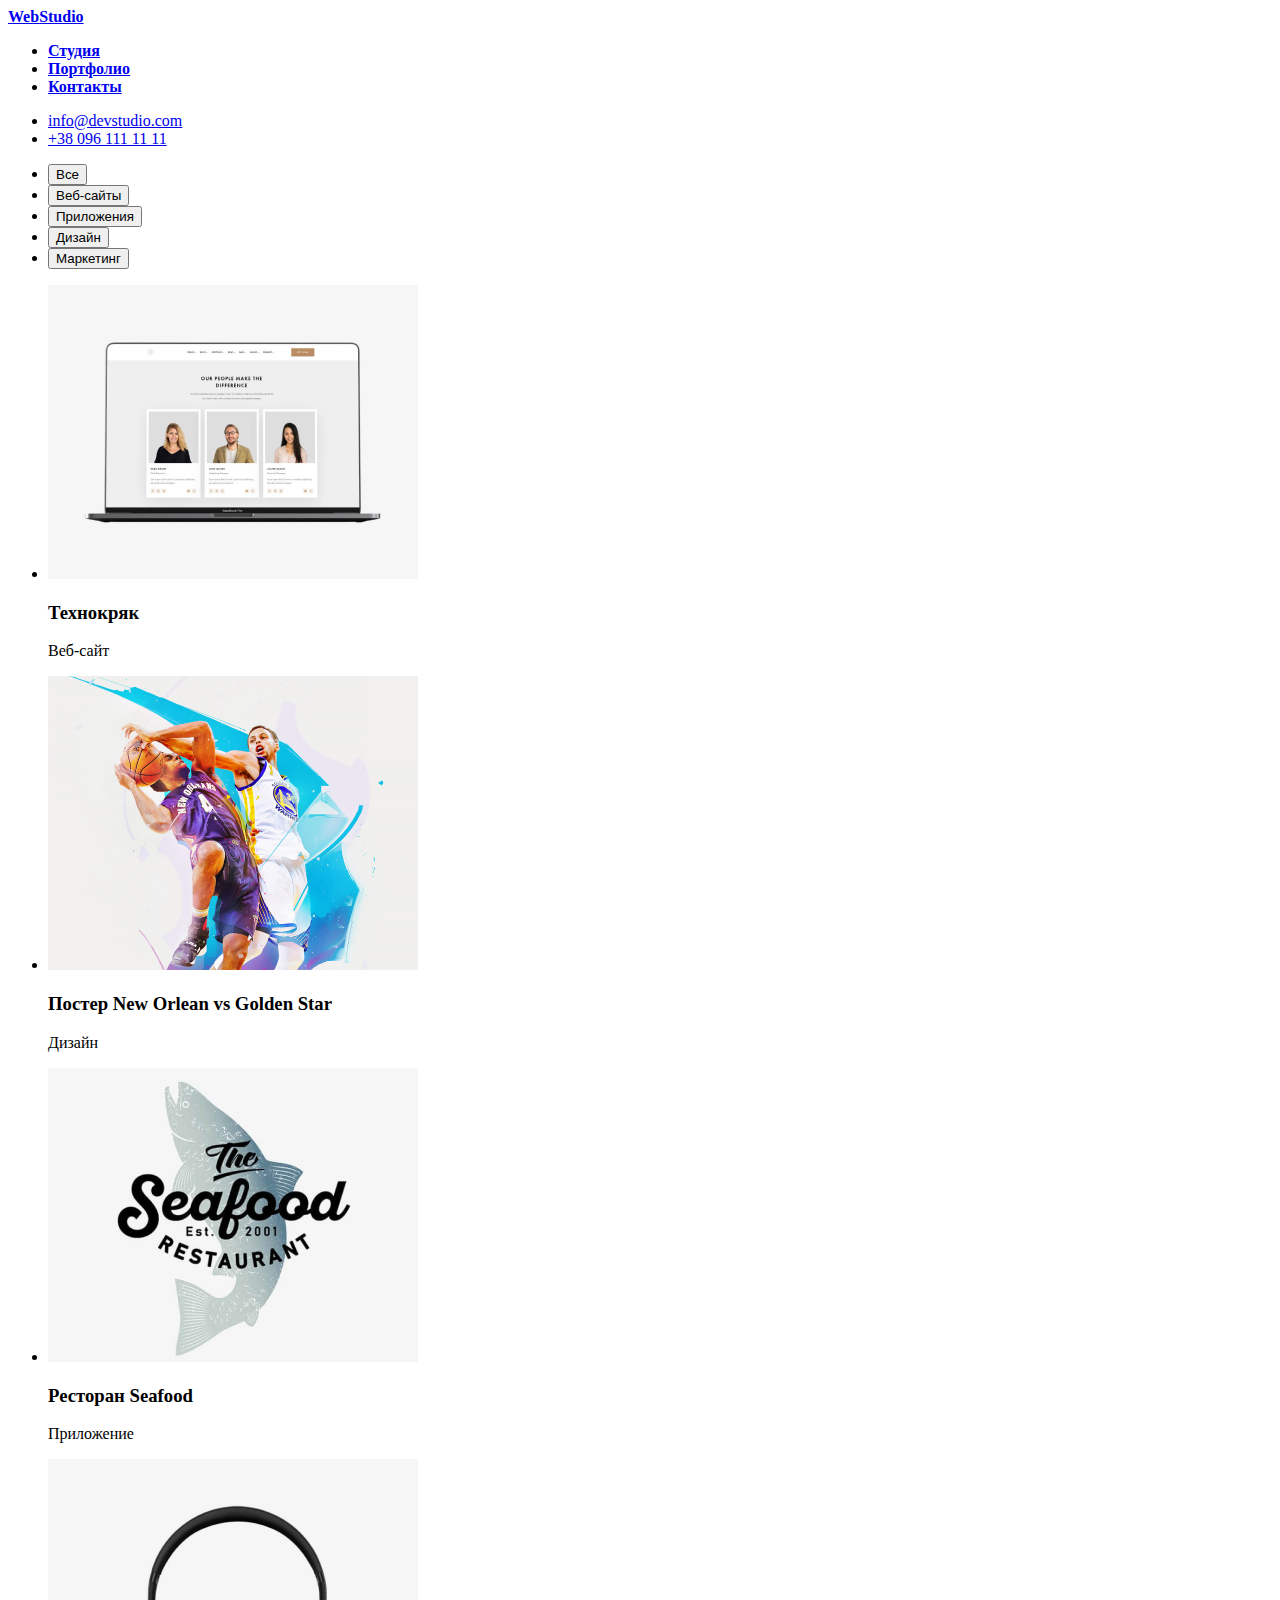
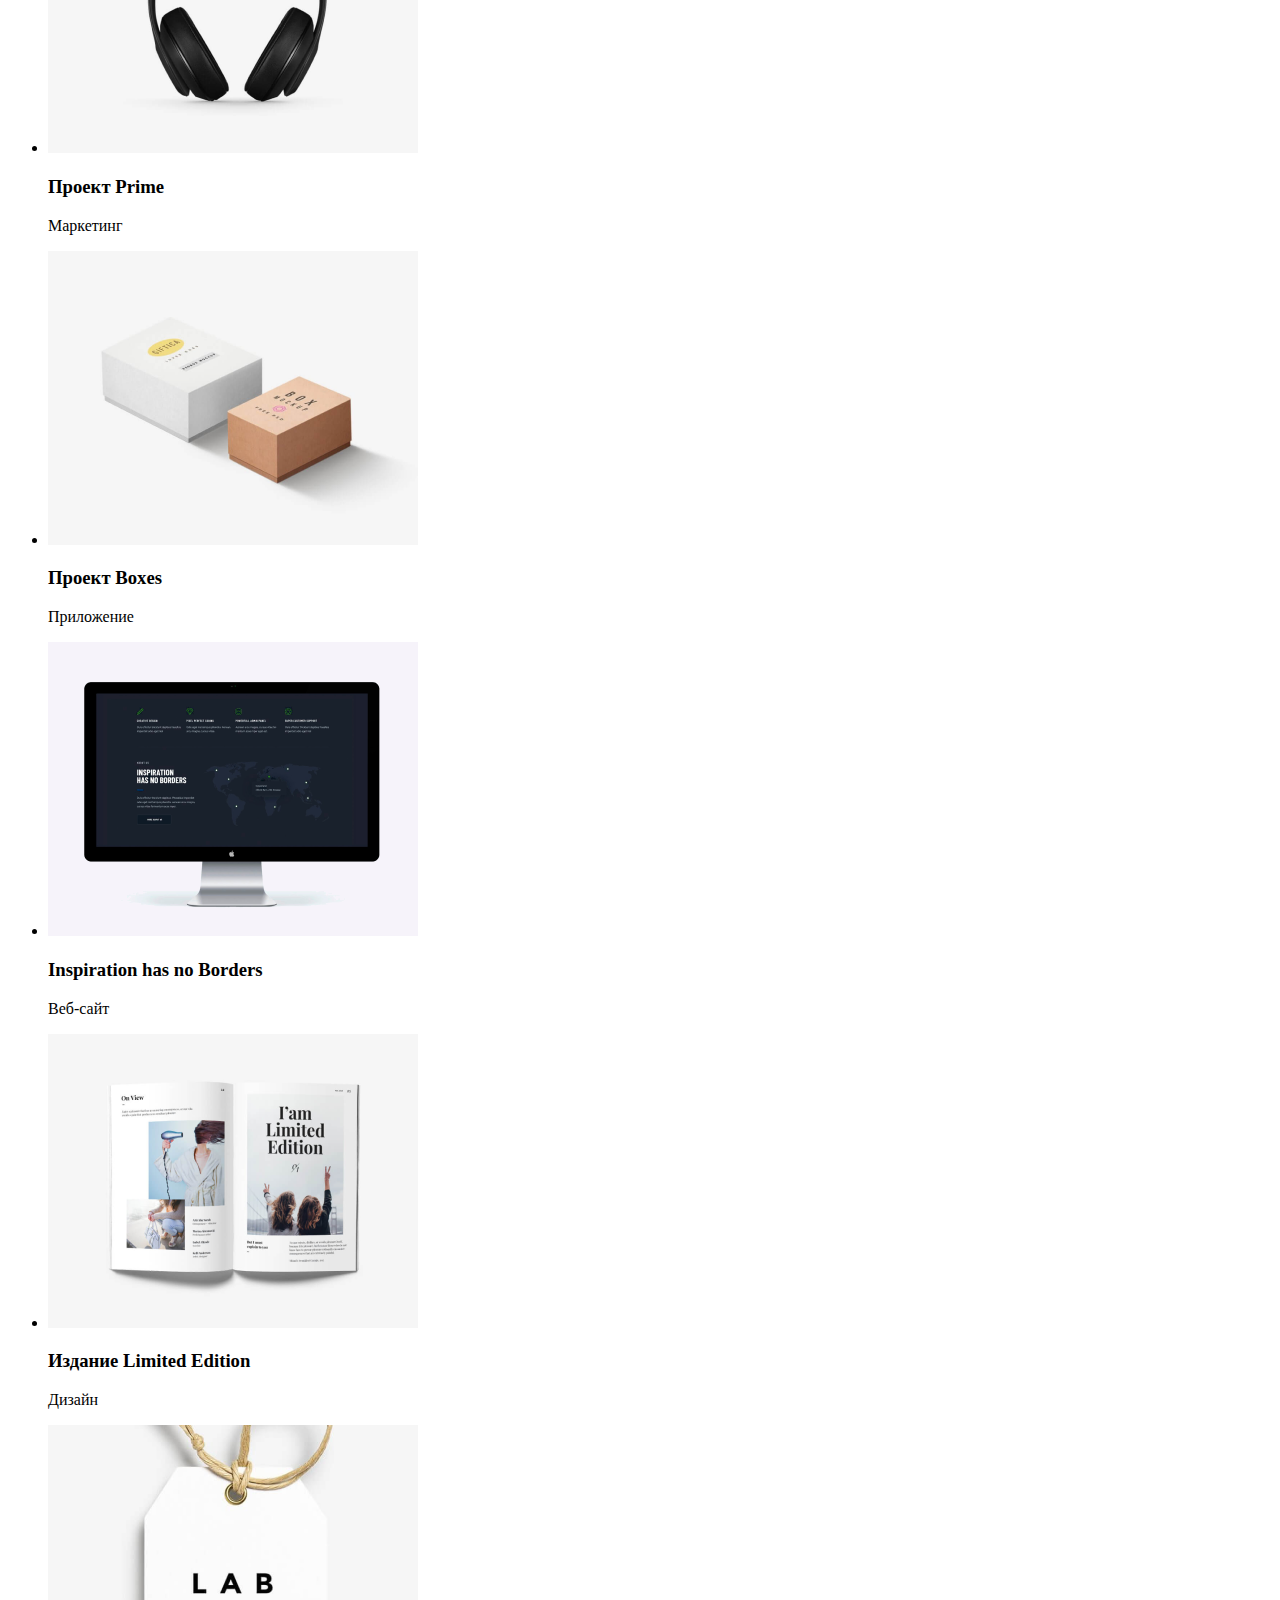
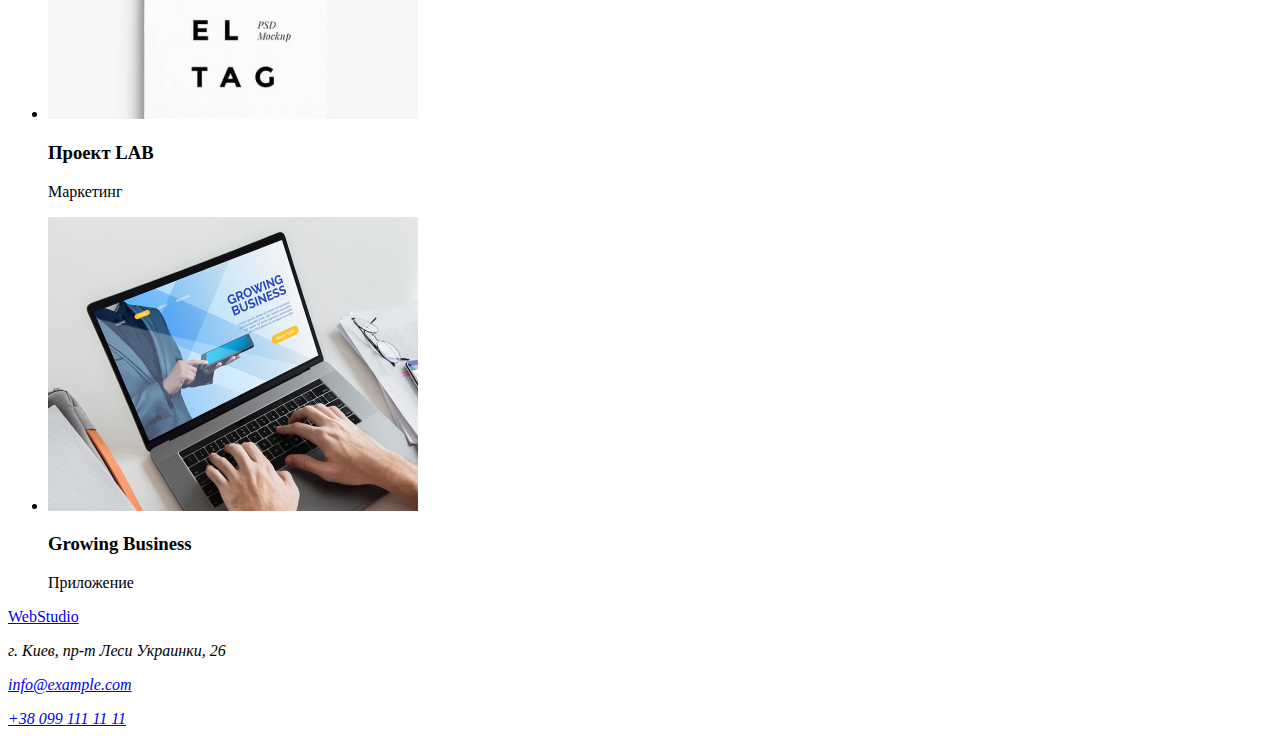
==== portfolio.html @ 03349673 "html-done" ====
<!DOCTYPE html>
<html lang="en">
  <head>
    <meta charset="UTF-8" />
    <meta name="viewport" content="width=device-width, initial-scale=1.0" />
    <title>Портфолио</title>
    <link rel="stylesheet" href="./css/portfolio.css" />
    <link
      href="https://fonts.googleapis.com/css2?family=Roboto&display=swap"
      rel="stylesheet"
    />
    <link
      href="https://fonts.googleapis.com/css2?family=Open+Sans:wght@400;700&display=swap"
      rel="stylesheet"
    />
    <link
      href="https://fonts.googleapis.com/css2?family=Raleway&display=swap"
      rel="stylesheet"
    />
  </head>
  <body>
    
      <!--Шапка сайта-->

      <header class="header">
      
        <a class="webstudio" href="./index.html"><span class="web"><b>Web</b></span><span
            class="studio"><b>Studio</b></span></a>
        <nav>
          <ul>
            <li><a class="studi" href="./index.html"><b>Студия</b></a></li>
            <li><a class="portfolio" href="./portfolio.html"><b>Портфолио</b></a></li>
            <li><a class="contacts" href="#Контакты"><b>Контакты</b></a></li>
          </ul>
        </nav>
        <ul>
          <li><a class="mail" href="mailto:info@devstudio.com">info@devstudio.com</a></li>
          <li><a class="tel" href="tel:+380961111111">+38 096 111 11 11</a></li>
        </ul>
      </header>

      <main>
          <!--Меню кнопок-->
        <section>
          <ul>
            <li><button class="button">Все</button></li>
            <li><button class="button">Веб-сайты</button></li>
            <li><button class="button">Приложения</button></li>
            <li><button class="button">Дизайн</button></li>
            <li><button class="button">Маркетинг</button></li>
          </ul>
          

          <!--Проекти-->
            <ul>
              <li>
                <img src="./img/img7.png" alt="Photo" width="370" >
                <h3>Технокряк</h3>
                <p>Веб-сайт</p>
              </li>
              <li>
                <img src="./img/img8.png" alt="Photo" width="370">
                <h3>Постер New Orlean vs Golden Star</h3>
                <p>Дизайн</p>
              </li>
              <li>
                <img src="./img/img9.png" alt="Photo" width="370">
                <h3>Ресторан Seafood</h3>
                <p>Приложение</p>
              </li>
              <li>
                <img src="./img/img10.png" alt="Photo" width="370">
                <h3>Проект Prime</h3>
                <p>Маркетинг</p>
              </li>
              <li>
                <img src="./img/img11.png" alt="Photo" width="370">
                <h3>Проект Boxes</h3>
                <p>Приложение</p>
              </li>
              <li>
                <img src="./img/img12.png" alt="Photo" width="370">
                <h3>Inspiration has no Borders</h3>
                <p>Веб-сайт</p>
              </li>
              <li>
                <img src="./img/img13.png" alt="Photo" width="370">
                <h3>Издание Limited Edition</h3>
                <p>Дизайн</p>
              </li>
              <li>
                <img src="./img/img14.png" alt="Photo" width="370">
                <h3>Проект LAB</h3>
                <p>Маркетинг</p>
              </li>
              <li>
                <img src="./img/img15.png" alt="Photo" width="370">
                <h3>Growing Business</h3>
                <p>Приложение</p>
              </li>
            </ul>
        </section>
      </main>

      <!--Підвал-->
      <footer class="footer">
        <a class="logo" href="./index.html"
          >Web<span class="sstudio">Studio</span></a
        >
        <address class="address">
          <p>г. Киев, пр-т Леси Украинки, 26</p>
          <p><a href="mailto:info@example.com"><span class="maill">info@example.com</span></a></p>
          <p><a class="tell" href="tel:+380991111111"><span>+38 099 111 11 11</span></a></p>
        </address>
      </footer>
    
  </body>
</html>
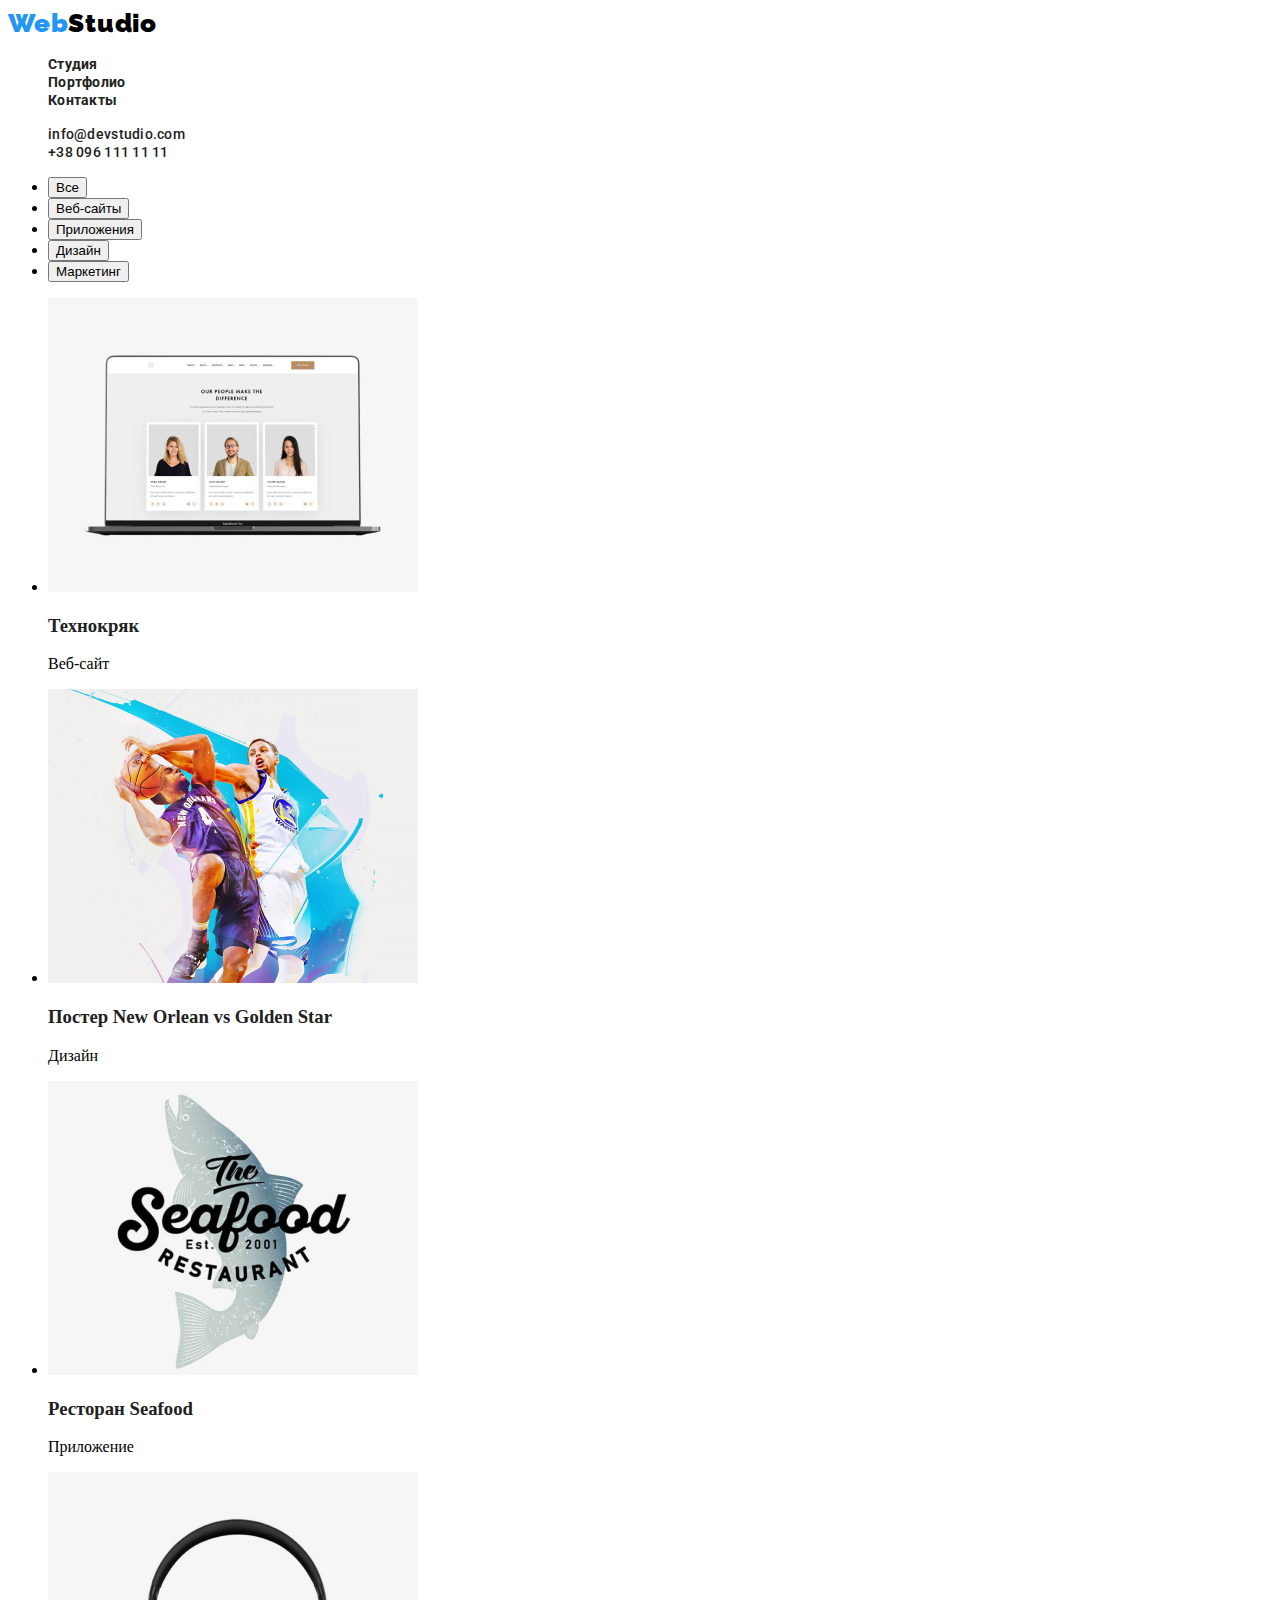
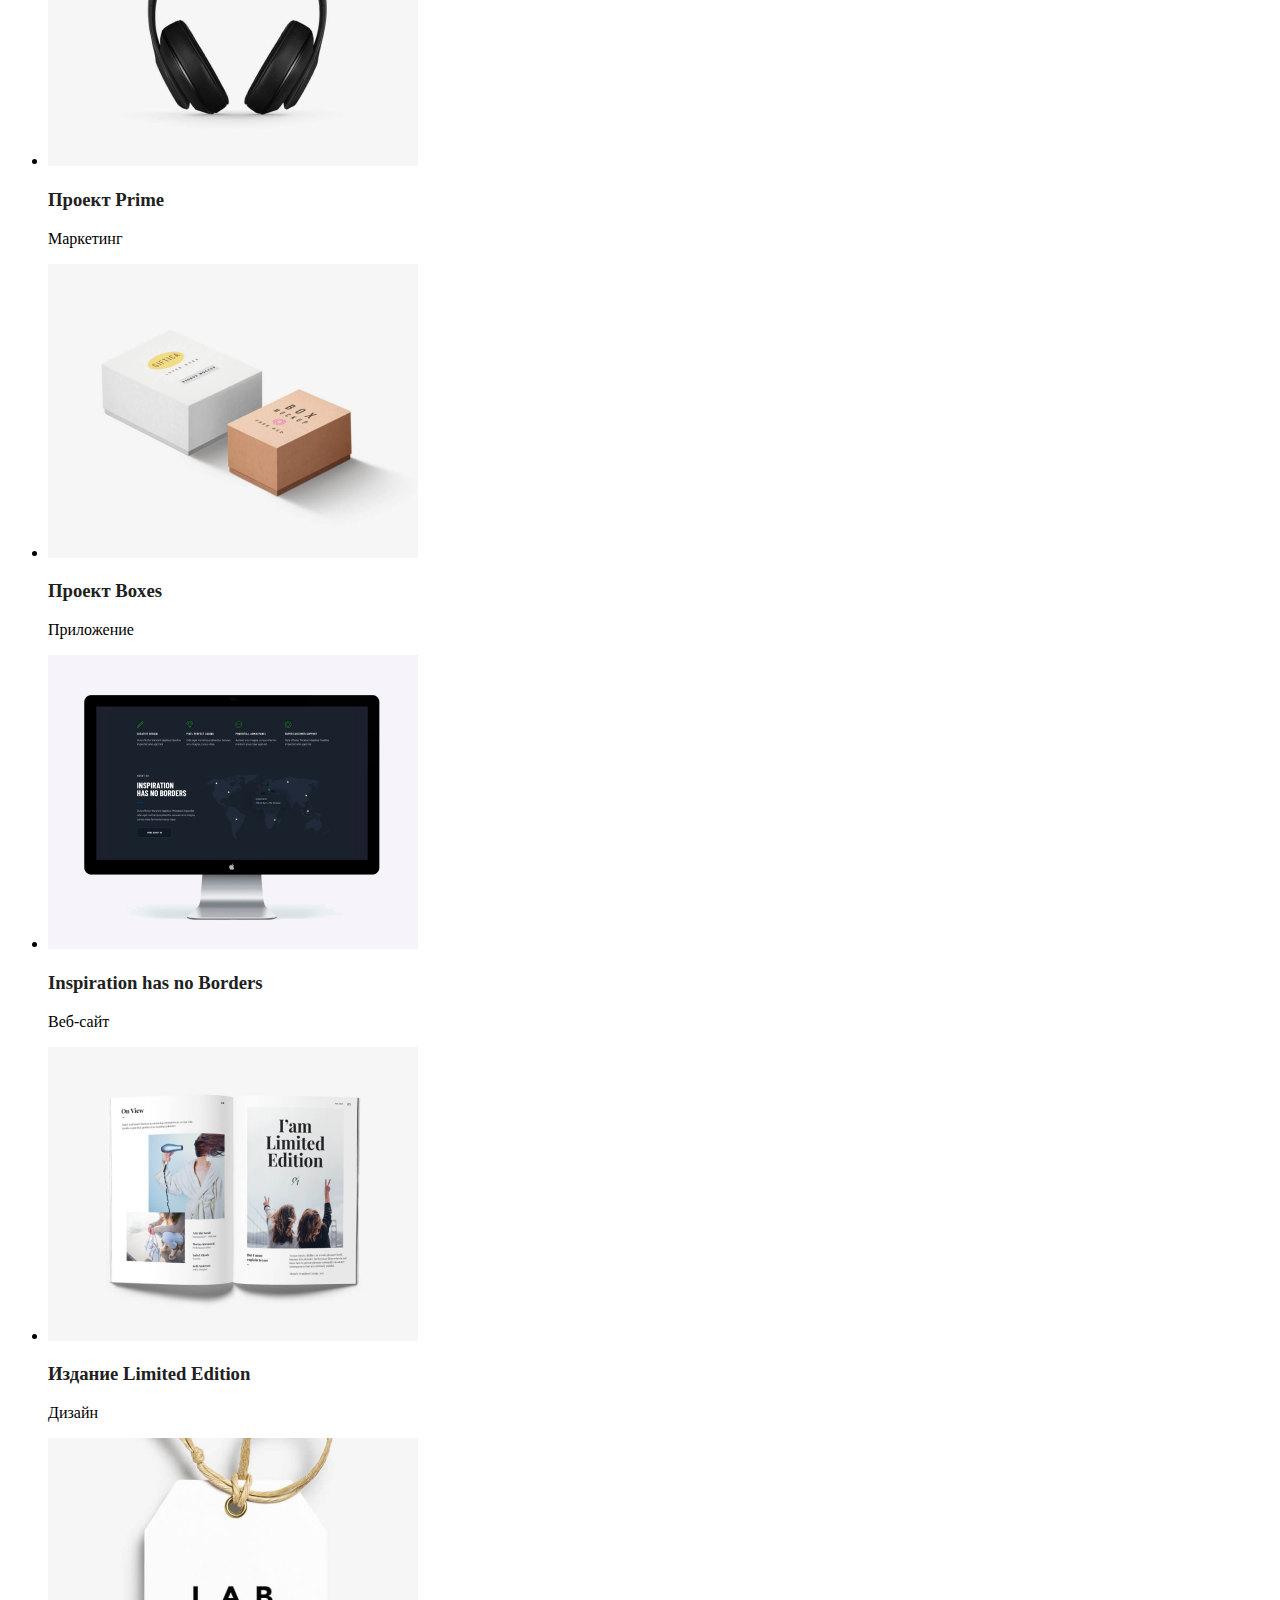
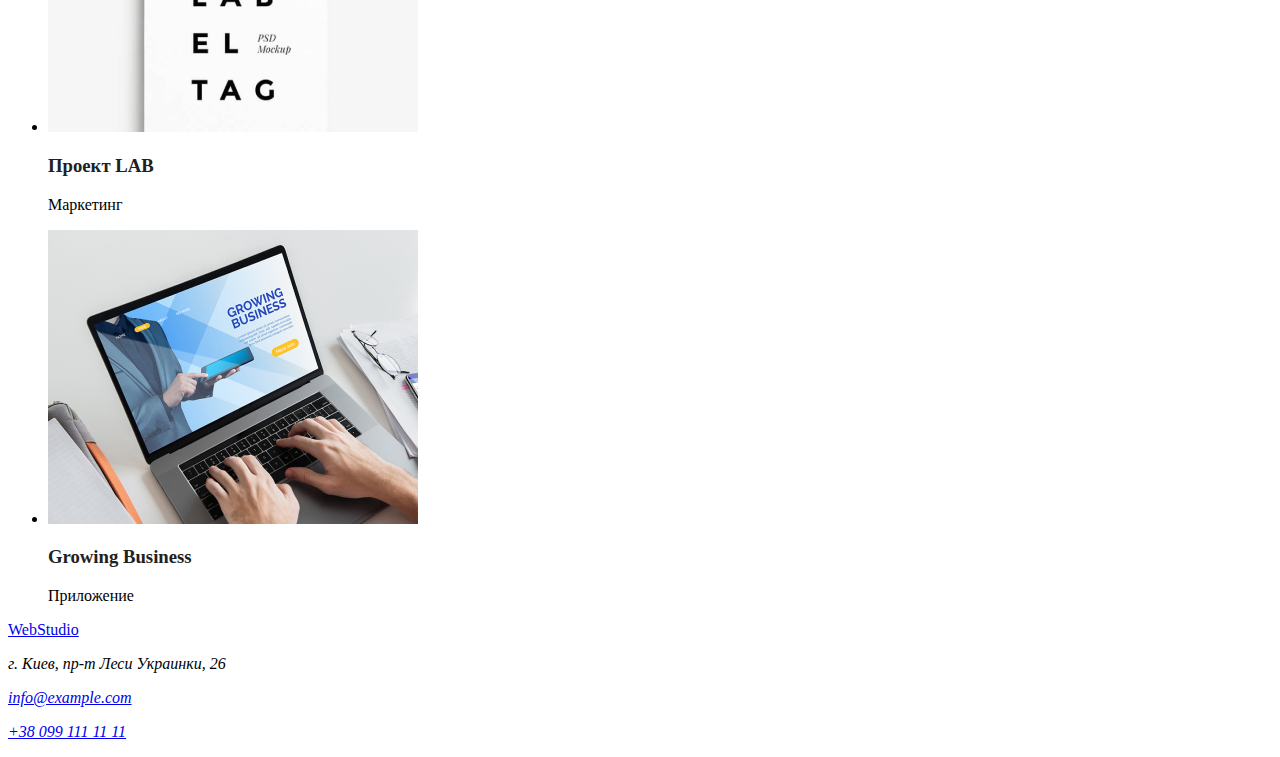
==== commit ed32fc53: "dz2-changes" ====
--- a/portfolio.html
+++ b/portfolio.html
@@ -22,20 +22,20 @@
     
       <!--Шапка сайта-->
 
-      <header class="header">
+      <header>
       
         <a class="webstudio" href="./index.html"><span class="web"><b>Web</b></span><span
             class="studio"><b>Studio</b></span></a>
         <nav>
-          <ul>
-            <li><a class="studi" href="./index.html"><b>Студия</b></a></li>
-            <li><a class="portfolio" href="./portfolio.html"><b>Портфолио</b></a></li>
-            <li><a class="contacts" href="#Контакты"><b>Контакты</b></a></li>
+          <ul class="nav-menu list">
+            <li><a href="./index.html" class="link"><b>Студия</b></a></li>
+            <li><a href="./portfolio.html" class="link"><b>Портфолио</b></a></li>
+            <li><a href="#Контакты" class="link"><b>Контакты</b></a></li>
           </ul>
         </nav>
-        <ul>
-          <li><a class="mail" href="mailto:info@devstudio.com">info@devstudio.com</a></li>
-          <li><a class="tel" href="tel:+380961111111">+38 096 111 11 11</a></li>
+        <ul class="auth-nav list">
+          <li><a href="mailto:info@devstudio.com" class="auth-item">info@devstudio.com</a></li>
+          <li><a href="tel:+380961111111" class="auth-item">+38 096 111 11 11</a></li>
         </ul>
       </header>
 
@@ -55,47 +55,47 @@
             <ul>
               <li>
                 <img src="./img/img7.png" alt="Photo" width="370" >
-                <h3>Технокряк</h3>
+                <h3 class="section-title">Технокряк</h3>
                 <p>Веб-сайт</p>
               </li>
               <li>
                 <img src="./img/img8.png" alt="Photo" width="370">
-                <h3>Постер New Orlean vs Golden Star</h3>
+                <h3 class="section-title">Постер New Orlean vs Golden Star</h3>
                 <p>Дизайн</p>
               </li>
               <li>
                 <img src="./img/img9.png" alt="Photo" width="370">
-                <h3>Ресторан Seafood</h3>
+                <h3 class="section-title">Ресторан Seafood</h3>
                 <p>Приложение</p>
               </li>
               <li>
                 <img src="./img/img10.png" alt="Photo" width="370">
-                <h3>Проект Prime</h3>
+                <h3 class="section-title">Проект Prime</h3>
                 <p>Маркетинг</p>
               </li>
               <li>
                 <img src="./img/img11.png" alt="Photo" width="370">
-                <h3>Проект Boxes</h3>
+                <h3 class="section-title">Проект Boxes</h3>
                 <p>Приложение</p>
               </li>
               <li>
                 <img src="./img/img12.png" alt="Photo" width="370">
-                <h3>Inspiration has no Borders</h3>
+                <h3 class="section-title">Inspiration has no Borders</h3>
                 <p>Веб-сайт</p>
               </li>
               <li>
                 <img src="./img/img13.png" alt="Photo" width="370">
-                <h3>Издание Limited Edition</h3>
+                <h3 class="section-title">Издание Limited Edition</h3>
                 <p>Дизайн</p>
               </li>
               <li>
                 <img src="./img/img14.png" alt="Photo" width="370">
-                <h3>Проект LAB</h3>
+                <h3 class="section-title">Проект LAB</h3>
                 <p>Маркетинг</p>
               </li>
               <li>
                 <img src="./img/img15.png" alt="Photo" width="370">
-                <h3>Growing Business</h3>
+                <h3 class="section-title">Growing Business</h3>
                 <p>Приложение</p>
               </li>
             </ul>
--- a/css/portfolio.css
+++ b/css/portfolio.css
@@ -0,0 +1,62 @@
+/* Logo */
+
+.webstudio {
+  color: #2196f3;
+  text-decoration: none;
+  font-family: Raleway;
+  font-style: normal;
+  font-weight: bold;
+  font-size: 26px;
+  line-height: 31px;
+  /* identical to box height */
+
+  letter-spacing: 0.03em;
+}
+
+.studio {
+  color: #000000;
+  text-decoration: none;
+}
+
+.list {
+  list-style: none;
+}
+
+/* Навігація */
+
+.nav-menu .link {
+  color: #212121;
+  text-decoration: none;
+  font-family: Roboto;
+  font-style: normal;
+  font-weight: 500;
+  font-size: 14px;
+  line-height: 16px;
+  letter-spacing: 0.02em;
+}
+
+.nav-menu .link:hover,
+.nav-menu .link:focus {
+  color: #2196f3;
+}
+
+.auth-item {
+  color: #212121;
+  text-decoration: none;
+  font-family: Roboto;
+  font-style: normal;
+  font-weight: 500;
+  font-size: 14px;
+  line-height: 16px;
+  letter-spacing: 0.02em;
+}
+
+.auth-item:hover,
+.auth-item:focus {
+  color: #2196f3;
+}
+
+/* Main */
+.section-title {
+  color: #212121;
+}
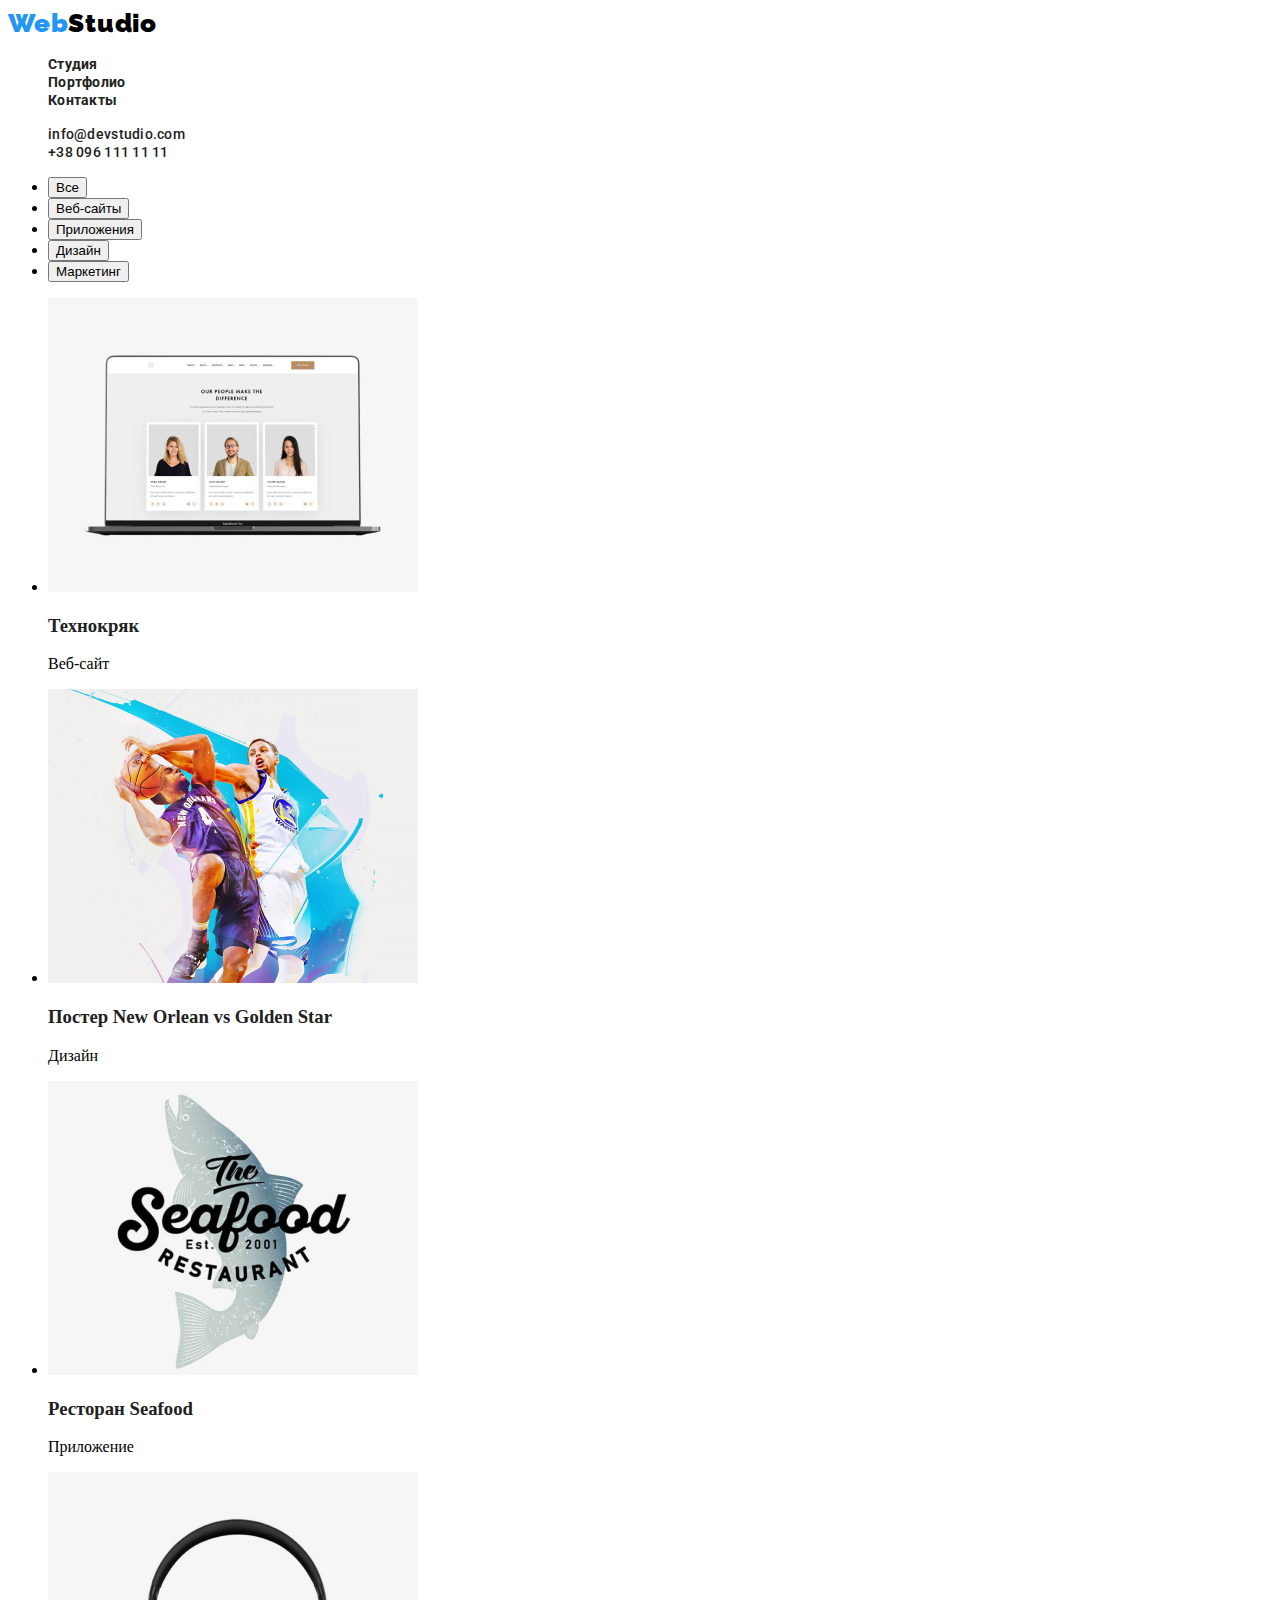
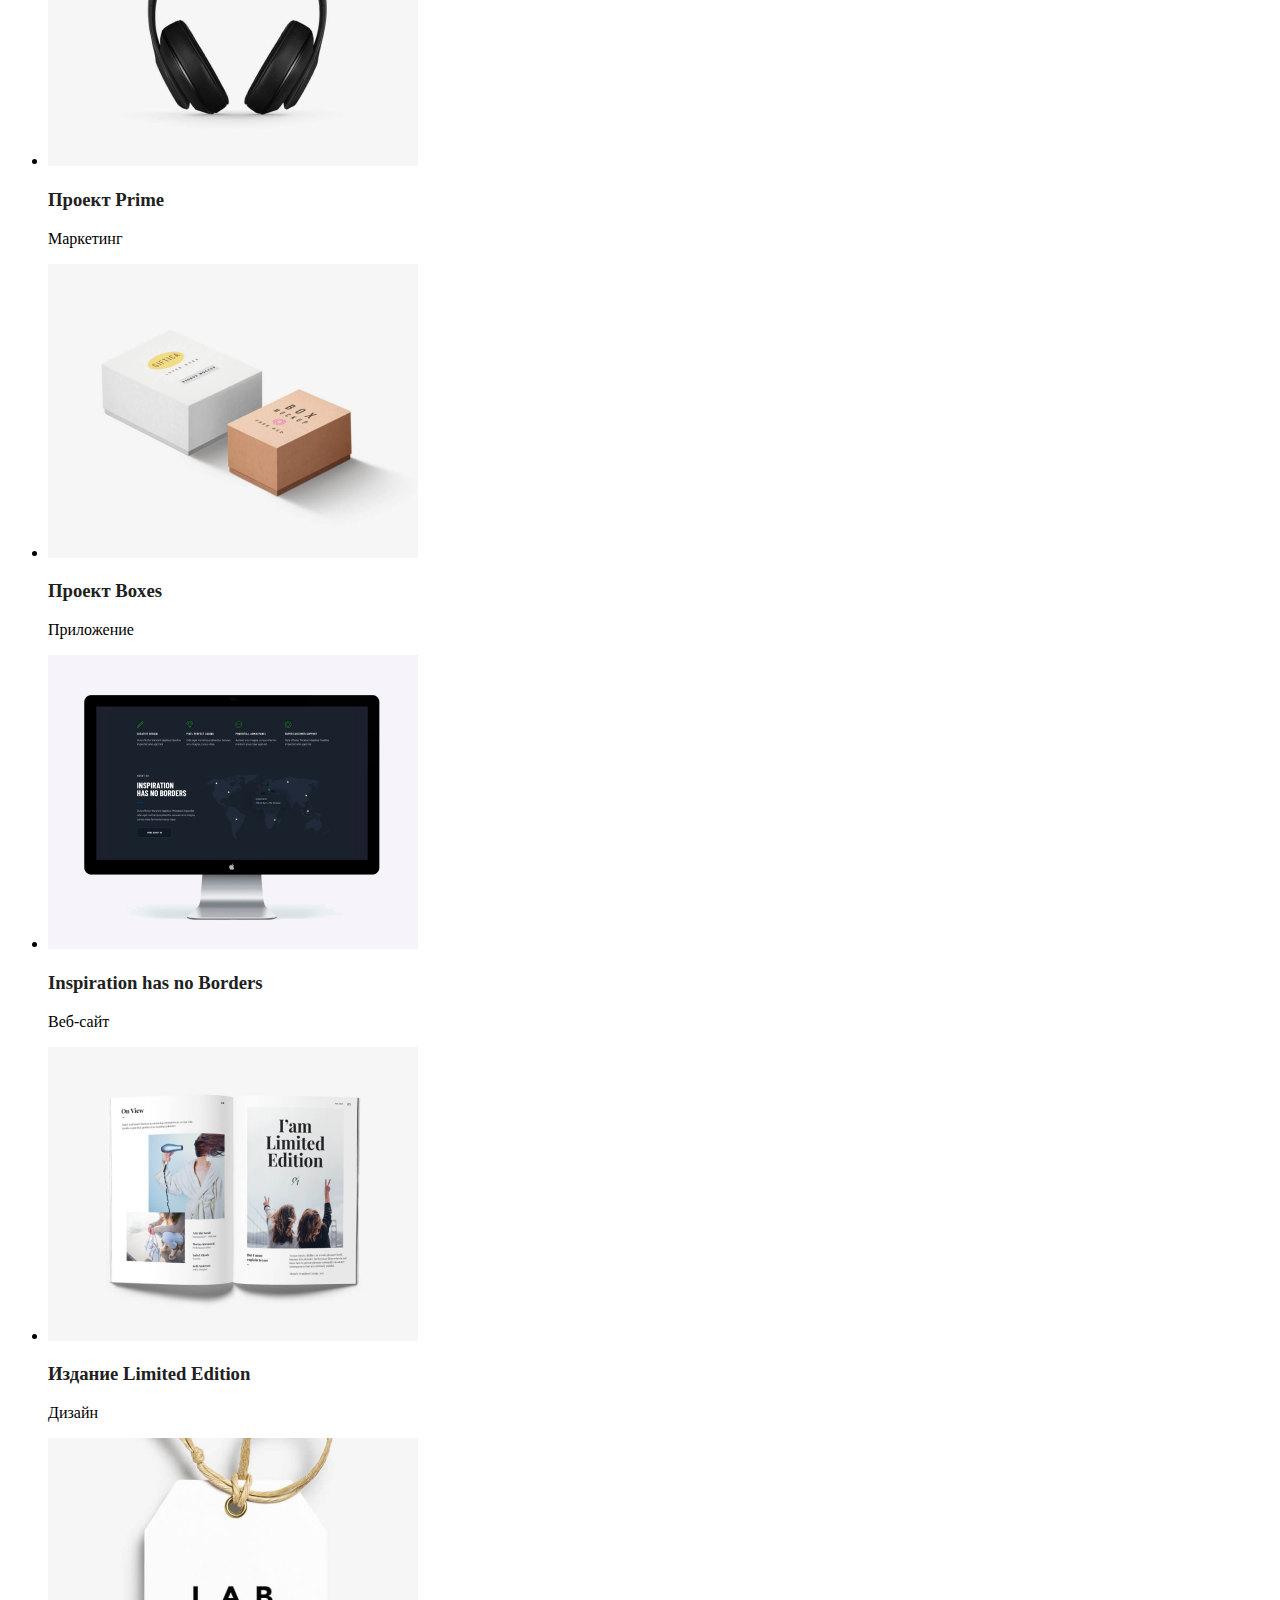
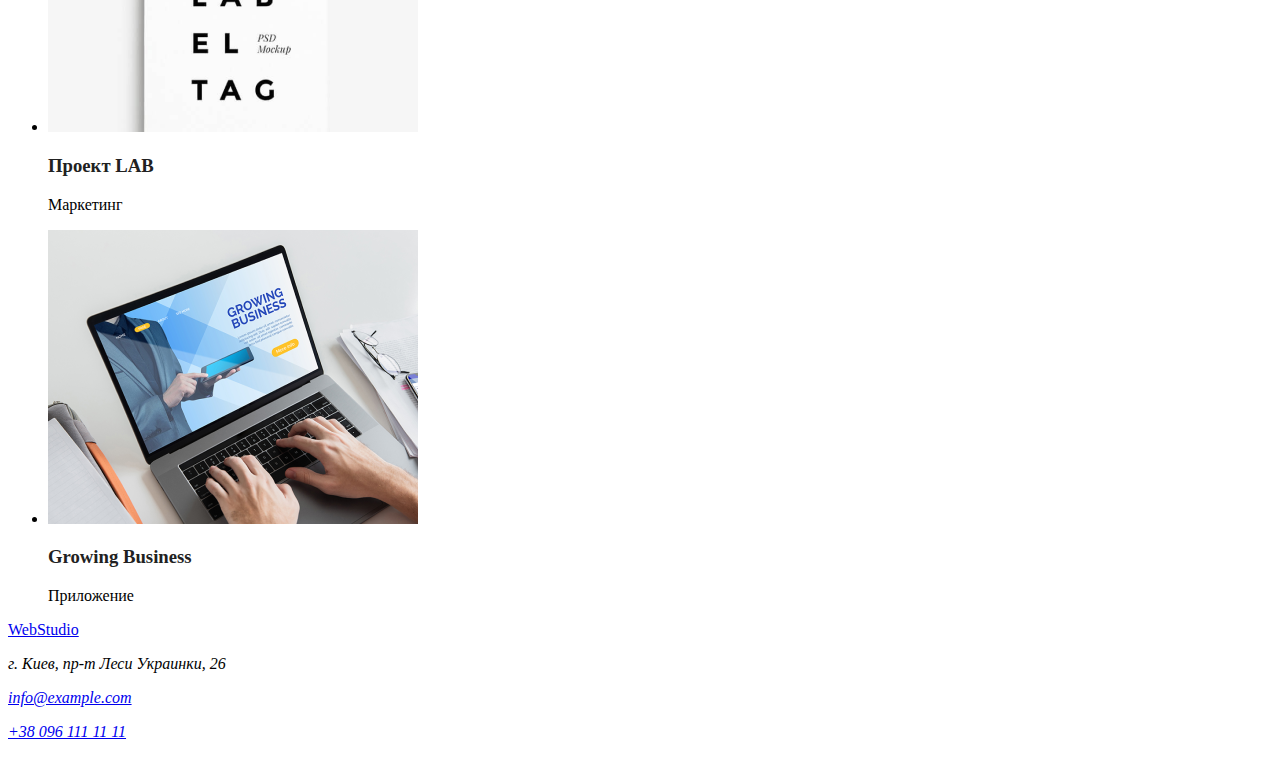
==== commit 76c24ae5: "dz2222" ====
--- a/portfolio.html
+++ b/portfolio.html
@@ -104,15 +104,17 @@
 
       <!--Підвал-->
       <footer class="footer">
-        <a class="logo" href="./index.html"
-          >Web<span class="sstudio">Studio</span></a
-        >
-        <address class="address">
-          <p>г. Киев, пр-т Леси Украинки, 26</p>
-          <p><a href="mailto:info@example.com"><span class="maill">info@example.com</span></a></p>
-          <p><a class="tell" href="tel:+380991111111"><span>+38 099 111 11 11</span></a></p>
-        </address>
-      </footer>
+      <a class="webstudio-footer" href="./index.html"
+        ><span class="logo">Web</span>Studio</a
+      >
+      <address class="adress-footer">
+        <p>г. Киев, пр-т Леси Украинки, 26</p>
+        <p>
+          <a href="mailto:info@example.com" class="mail">info@example.com</a>
+        </p>
+        <p><a href="tel:+380961111111" class="tel">+38 096 111 11 11</a></p>
+      </address>
+    </footer>
     
   </body>
 </html>
--- a/css/portfolio.css
+++ b/css/portfolio.css
@@ -25,7 +25,7 @@
 /* Навігація */
 
 .nav-menu .link {
-  color: #212121;
+  color: rgba(33, 33, 33, 1);
   text-decoration: none;
   font-family: Roboto;
   font-style: normal;
@@ -37,11 +37,11 @@
 
 .nav-menu .link:hover,
 .nav-menu .link:focus {
-  color: #2196f3;
+  color: rgba(33, 150, 243, 1);
 }
 
 .auth-item {
-  color: #212121;
+  color: rgba(33, 33, 33, 1);
   text-decoration: none;
   font-family: Roboto;
   font-style: normal;
@@ -53,7 +53,7 @@
 
 .auth-item:hover,
 .auth-item:focus {
-  color: #2196f3;
+  color: rgba(33, 150, 243, 1);
 }
 
 /* Main */
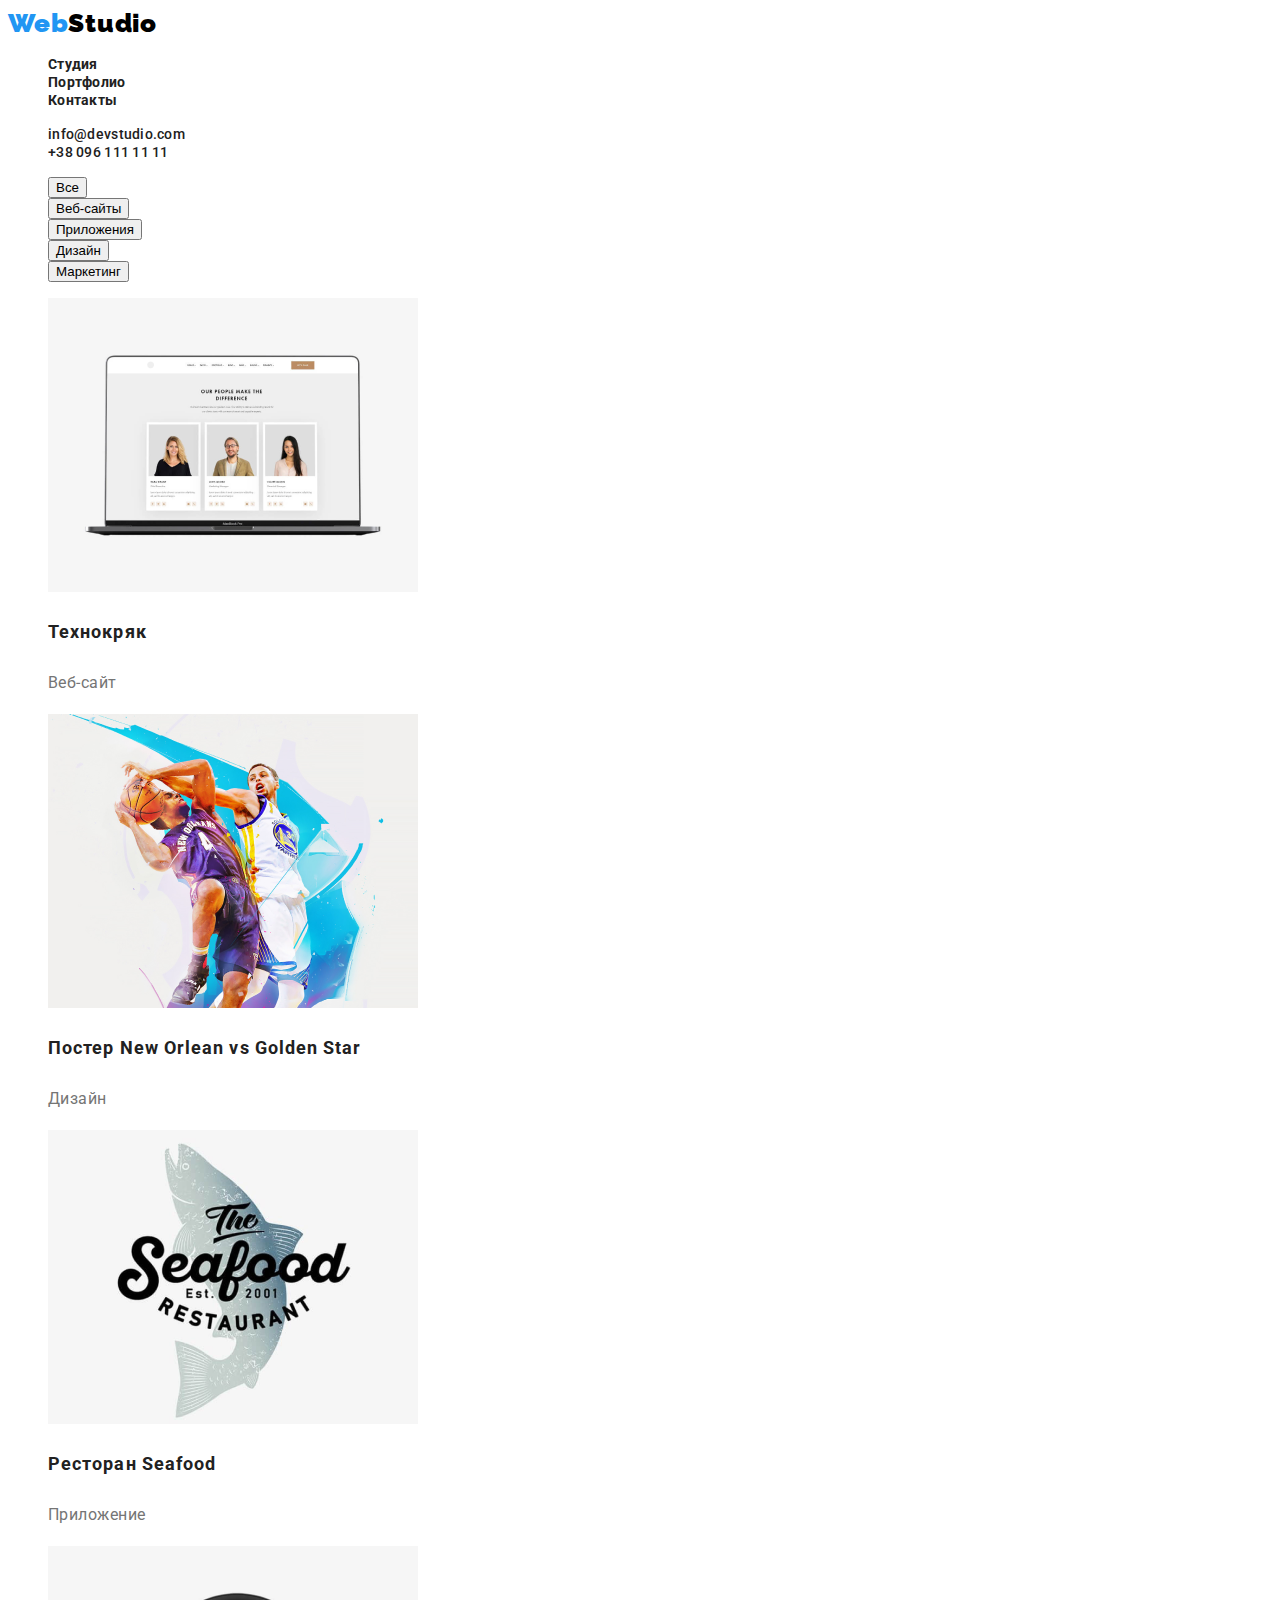
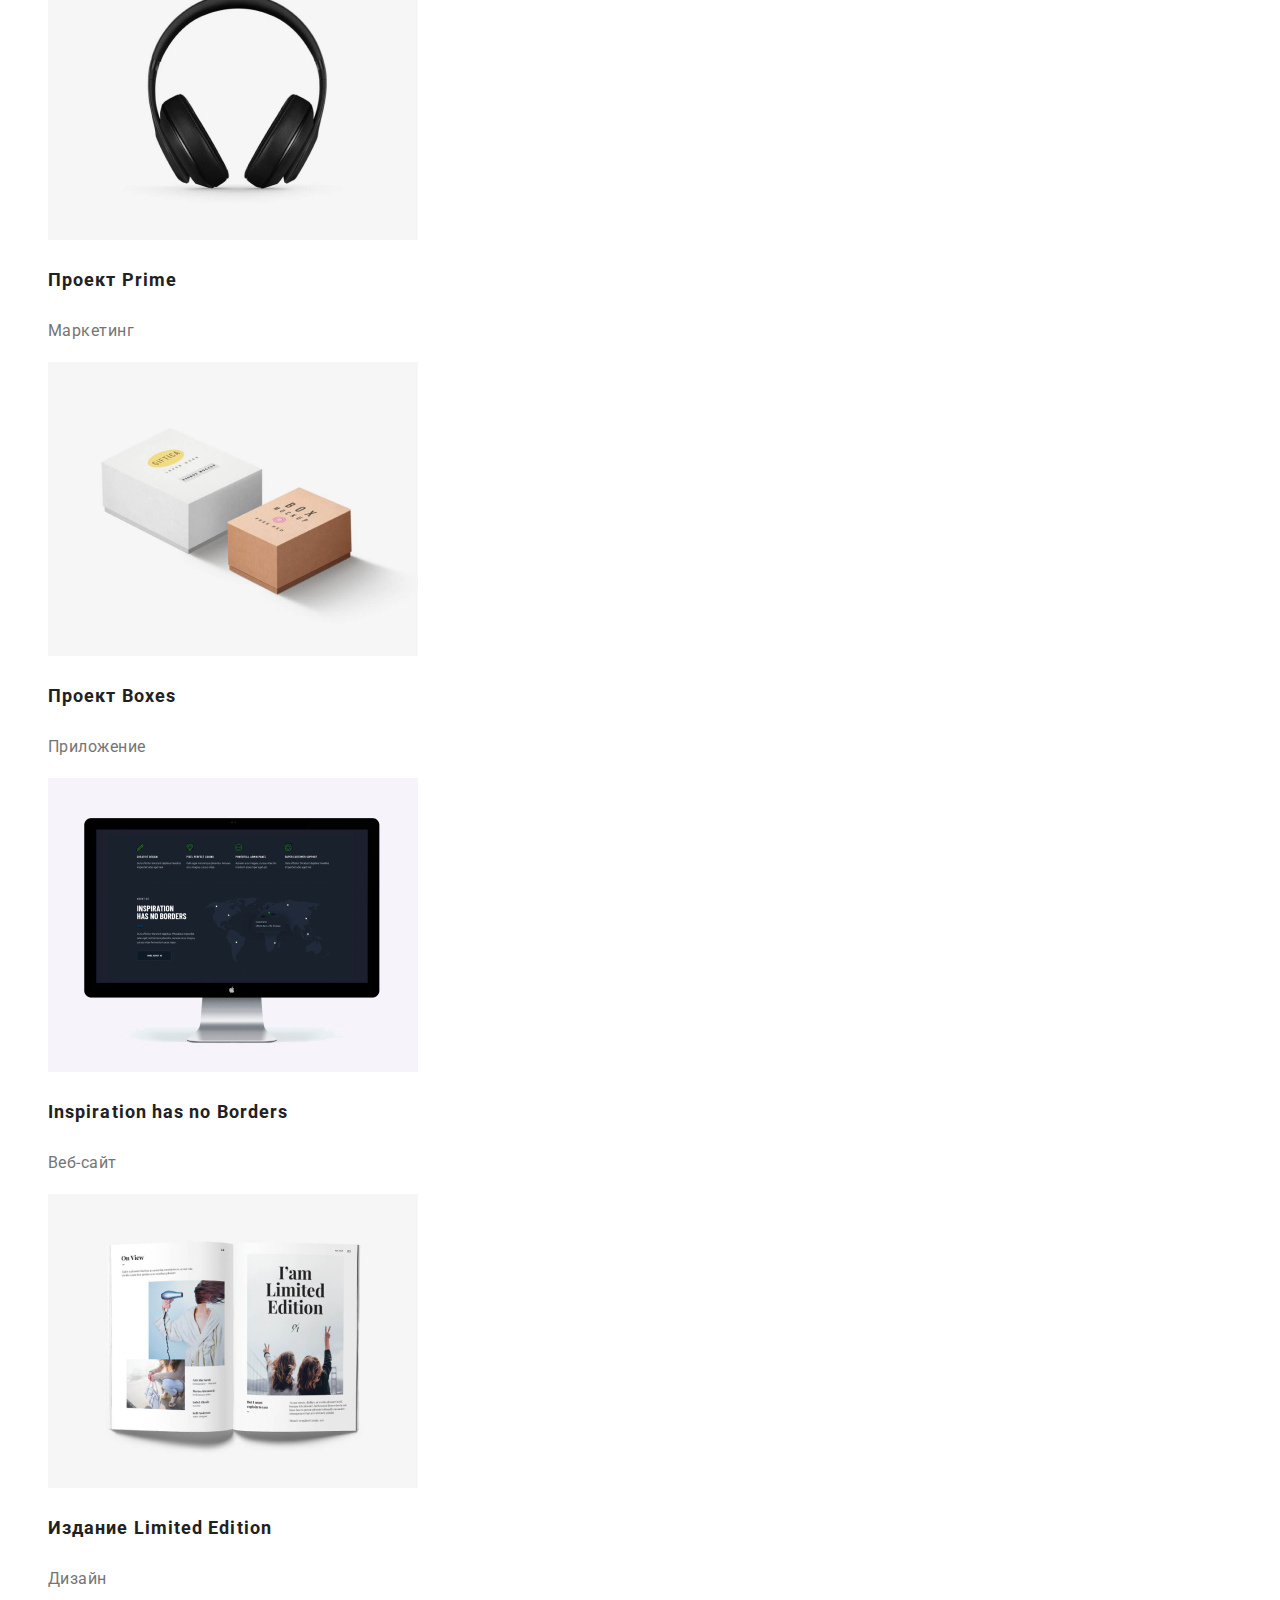
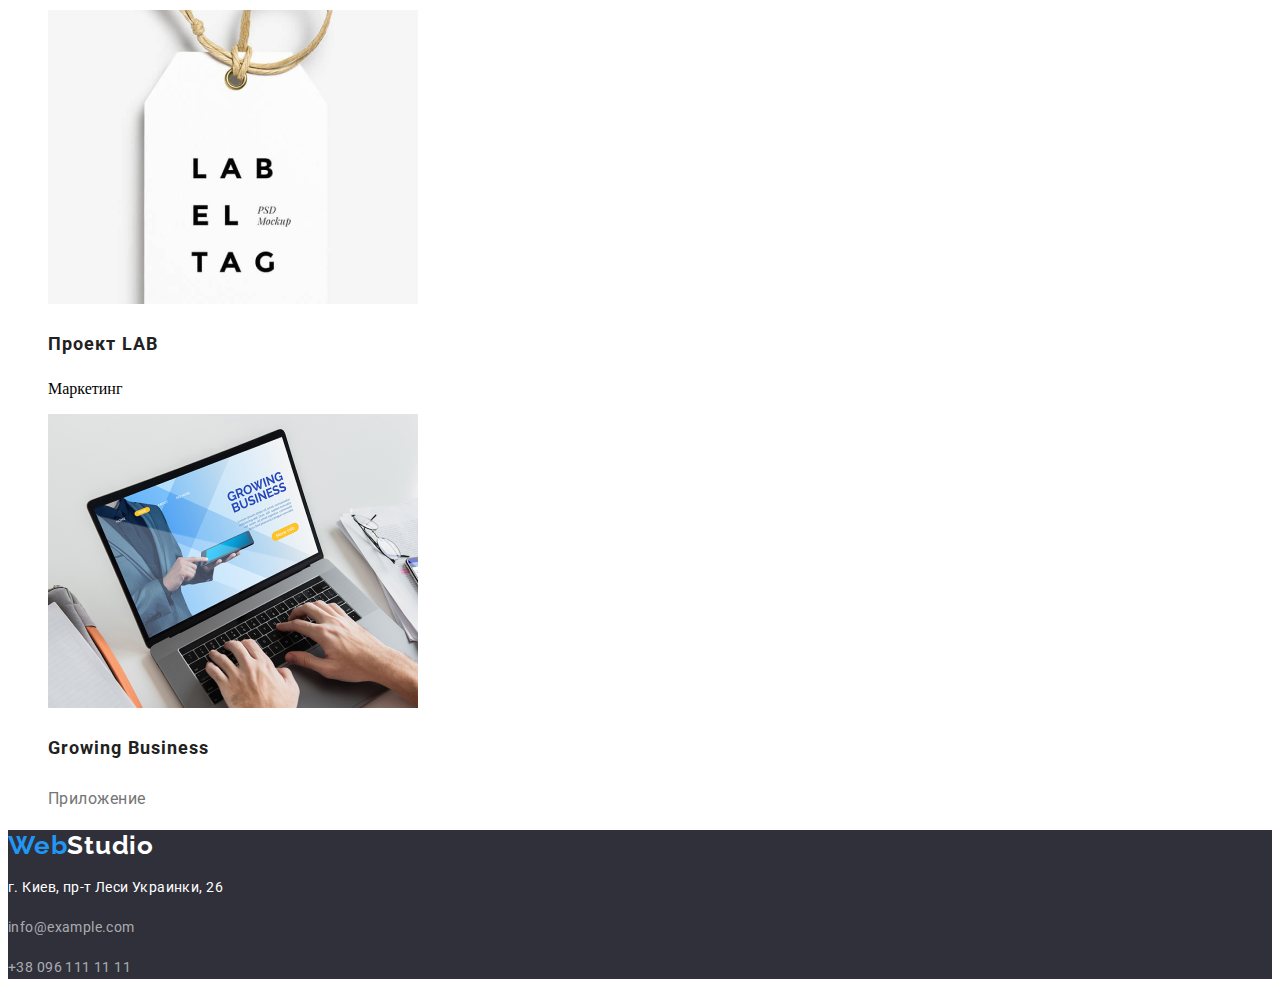
==== commit 25b1d8ef: "dz2-finish" ====
--- a/portfolio.html
+++ b/portfolio.html
@@ -56,37 +56,37 @@
               <li>
                 <img src="./img/img7.png" alt="Photo" width="370" >
                 <h3 class="section-title">Технокряк</h3>
-                <p>Веб-сайт</p>
+                <p class="section-info">Веб-сайт</p>
               </li>
               <li>
                 <img src="./img/img8.png" alt="Photo" width="370">
                 <h3 class="section-title">Постер New Orlean vs Golden Star</h3>
-                <p>Дизайн</p>
+                <p class="section-info">Дизайн</p>
               </li>
               <li>
                 <img src="./img/img9.png" alt="Photo" width="370">
                 <h3 class="section-title">Ресторан Seafood</h3>
-                <p>Приложение</p>
+                <p class="section-info">Приложение</p>
               </li>
               <li>
                 <img src="./img/img10.png" alt="Photo" width="370">
                 <h3 class="section-title">Проект Prime</h3>
-                <p>Маркетинг</p>
+                <p class="section-info">Маркетинг</p>
               </li>
               <li>
                 <img src="./img/img11.png" alt="Photo" width="370">
                 <h3 class="section-title">Проект Boxes</h3>
-                <p>Приложение</p>
+                <p class="section-info">Приложение</p>
               </li>
               <li>
                 <img src="./img/img12.png" alt="Photo" width="370">
                 <h3 class="section-title">Inspiration has no Borders</h3>
-                <p>Веб-сайт</p>
+                <p class="section-info">Веб-сайт</p>
               </li>
               <li>
                 <img src="./img/img13.png" alt="Photo" width="370">
                 <h3 class="section-title">Издание Limited Edition</h3>
-                <p>Дизайн</p>
+                <p class="section-info">Дизайн</p>
               </li>
               <li>
                 <img src="./img/img14.png" alt="Photo" width="370">
@@ -96,7 +96,7 @@
               <li>
                 <img src="./img/img15.png" alt="Photo" width="370">
                 <h3 class="section-title">Growing Business</h3>
-                <p>Приложение</p>
+                <p class="section-info">Приложение</p>
               </li>
             </ul>
         </section>
@@ -104,17 +104,12 @@
 
       <!--Підвал-->
       <footer class="footer">
-      <a class="webstudio-footer" href="./index.html"
-        ><span class="logo">Web</span>Studio</a
-      >
-      <address class="adress-footer">
-        <p>г. Киев, пр-т Леси Украинки, 26</p>
-        <p>
-          <a href="mailto:info@example.com" class="mail">info@example.com</a>
-        </p>
-        <p><a href="tel:+380961111111" class="tel">+38 096 111 11 11</a></p>
-      </address>
-    </footer>
-    
+        <a href="./index.html" class="webstudio-footer">Web<span class="logo">Studio</span></a>
+        <address class="adress-footer">
+          <p class="street">г. Киев, пр-т Леси Украинки, 26</p>
+          <p><a href="mailto:info@example.com" class="foooter-info">info@example.com</a></p>
+          <p><a href="tel:+380961111111" class="foooter-info">+38 096 111 11 11</a></p>
+        </address>
+      </footer>    
   </body>
 </html>
--- a/css/portfolio.css
+++ b/css/portfolio.css
@@ -1,3 +1,6 @@
+ul {
+  list-style: none;
+}
 /* Logo */
 
 .webstudio {
@@ -58,5 +61,72 @@
 
 /* Main */
 .section-title {
-  color: #212121;
+  font-family: Roboto;
+  font-style: normal;
+  font-weight: bold;
+  font-size: 18px;
+  line-height: 36px;
+  /* identical to box height, or 200% */
+  color: rgba(33, 33, 33, 1);
+  letter-spacing: 0.06em;
 }
+
+.section-info {
+  font-family: Roboto;
+  font-style: normal;
+  font-weight: normal;
+  font-size: 16px;
+  line-height: 30px;
+  /* identical to box height, or 187% */
+  color: rgba(117, 117, 117, 1);
+  letter-spacing: 0.03em;
+}
+
+/* Підвал */
+
+.footer {
+  background: rgba(47, 48, 58, 1);
+}
+
+.webstudio-footer {
+  font-family: Raleway;
+  font-style: normal;
+  font-weight: bold;
+  font-size: 26px;
+  line-height: 31px;
+  /* identical to box height */
+
+  letter-spacing: 0.03em;
+
+  color: #2196f3;
+  text-decoration: none;
+}
+
+.logo {
+  color: #ffffff;
+}
+
+.street {
+  font-family: Roboto;
+  font-style: normal;
+  font-weight: normal;
+  font-size: 14px;
+  line-height: 24px;
+  /* or 171% */
+
+  letter-spacing: 0.03em;
+  color: rgba(255, 255, 255, 1);
+}
+
+.foooter-info {
+  font-family: Roboto;
+  font-style: normal;
+  font-weight: normal;
+  font-size: 14px;
+  line-height: 24px;
+  /* or 171% */
+  text-decoration: none;
+  letter-spacing: 0.03em;
+
+  color: rgba(255, 255, 255, 0.6);
+}
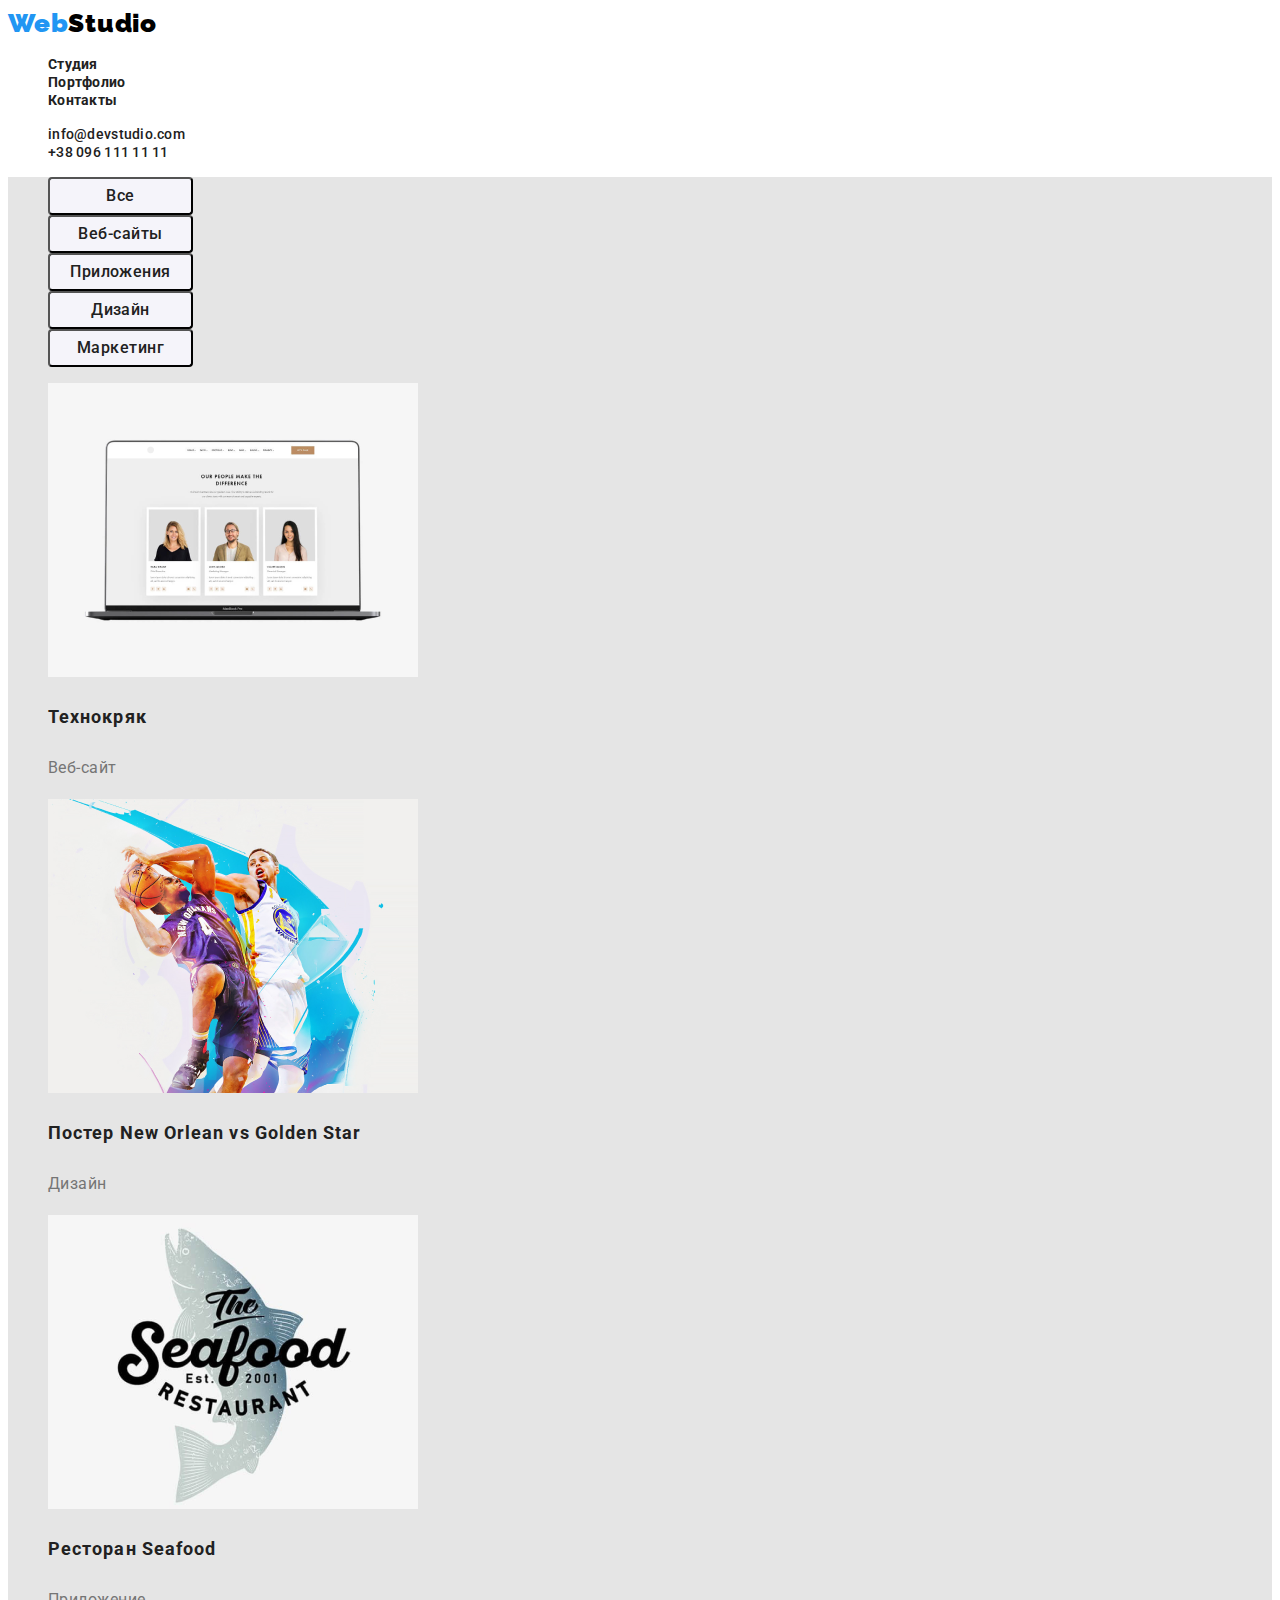
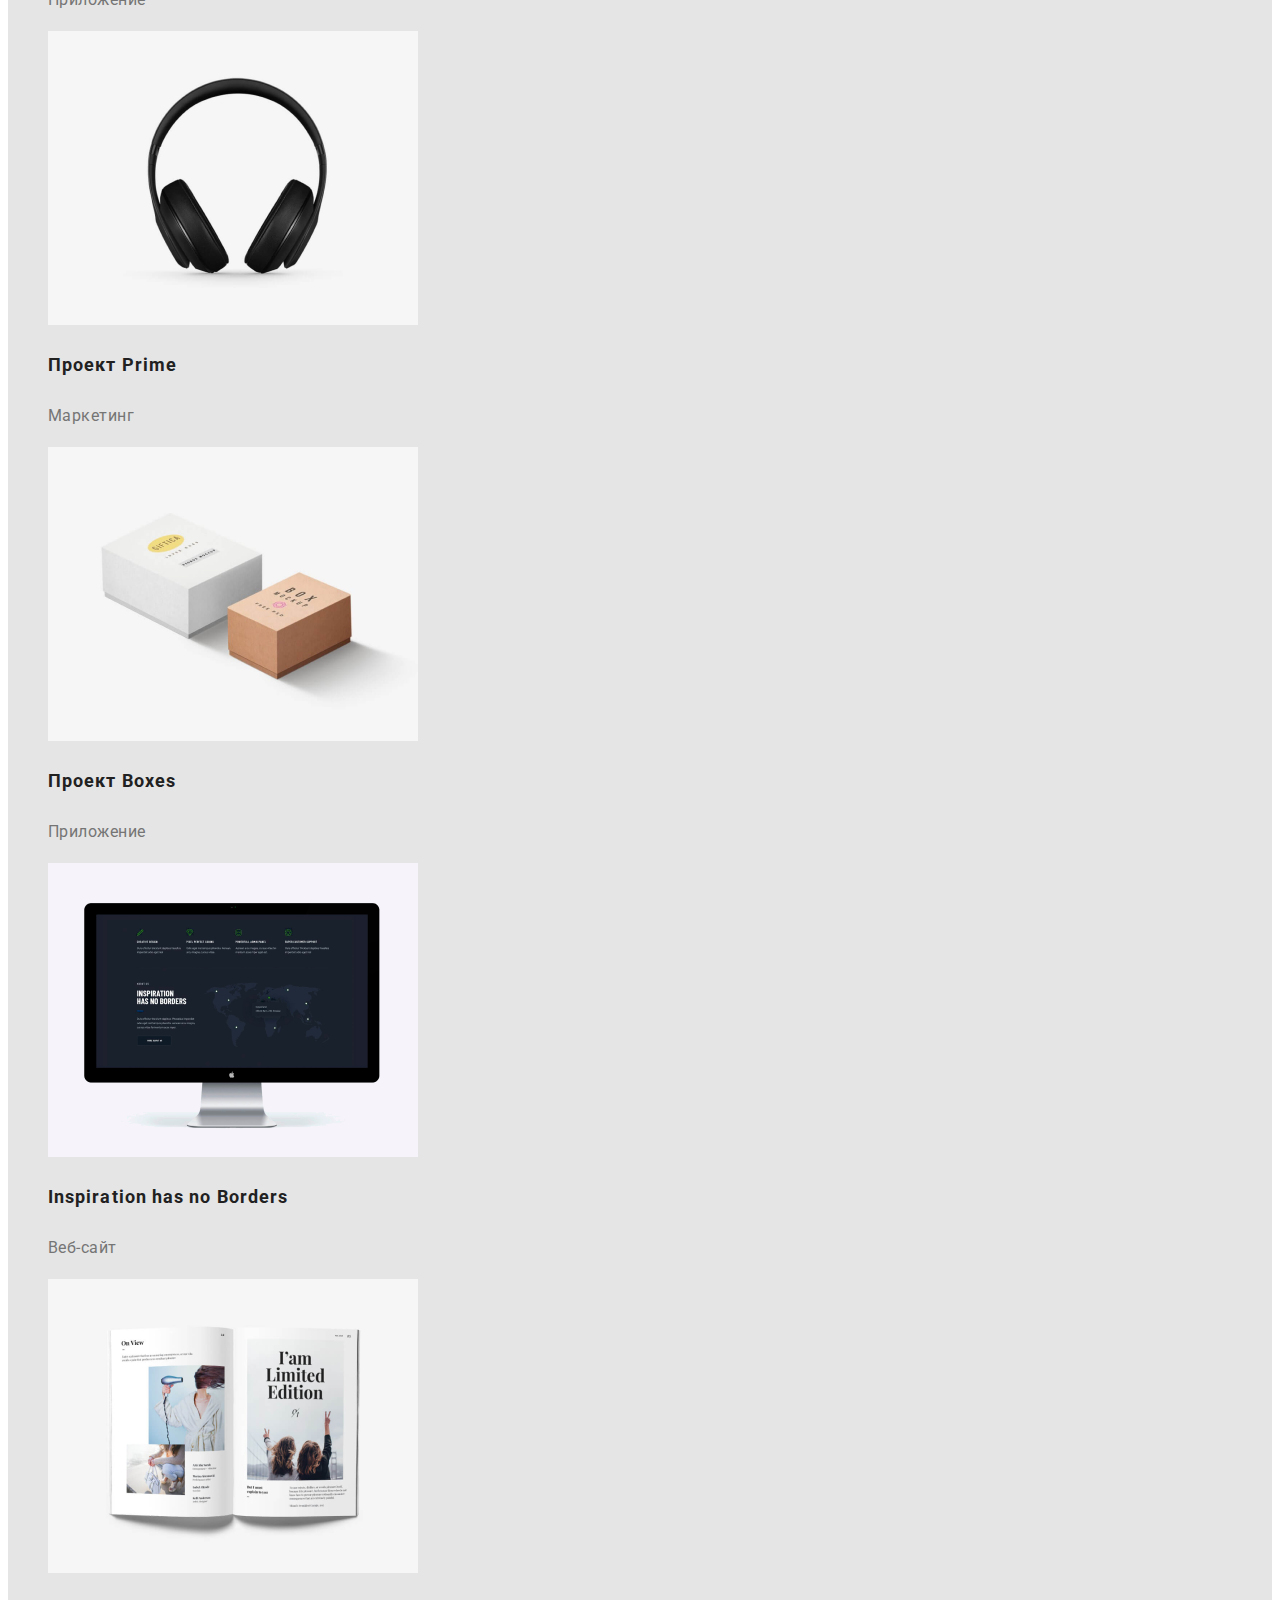
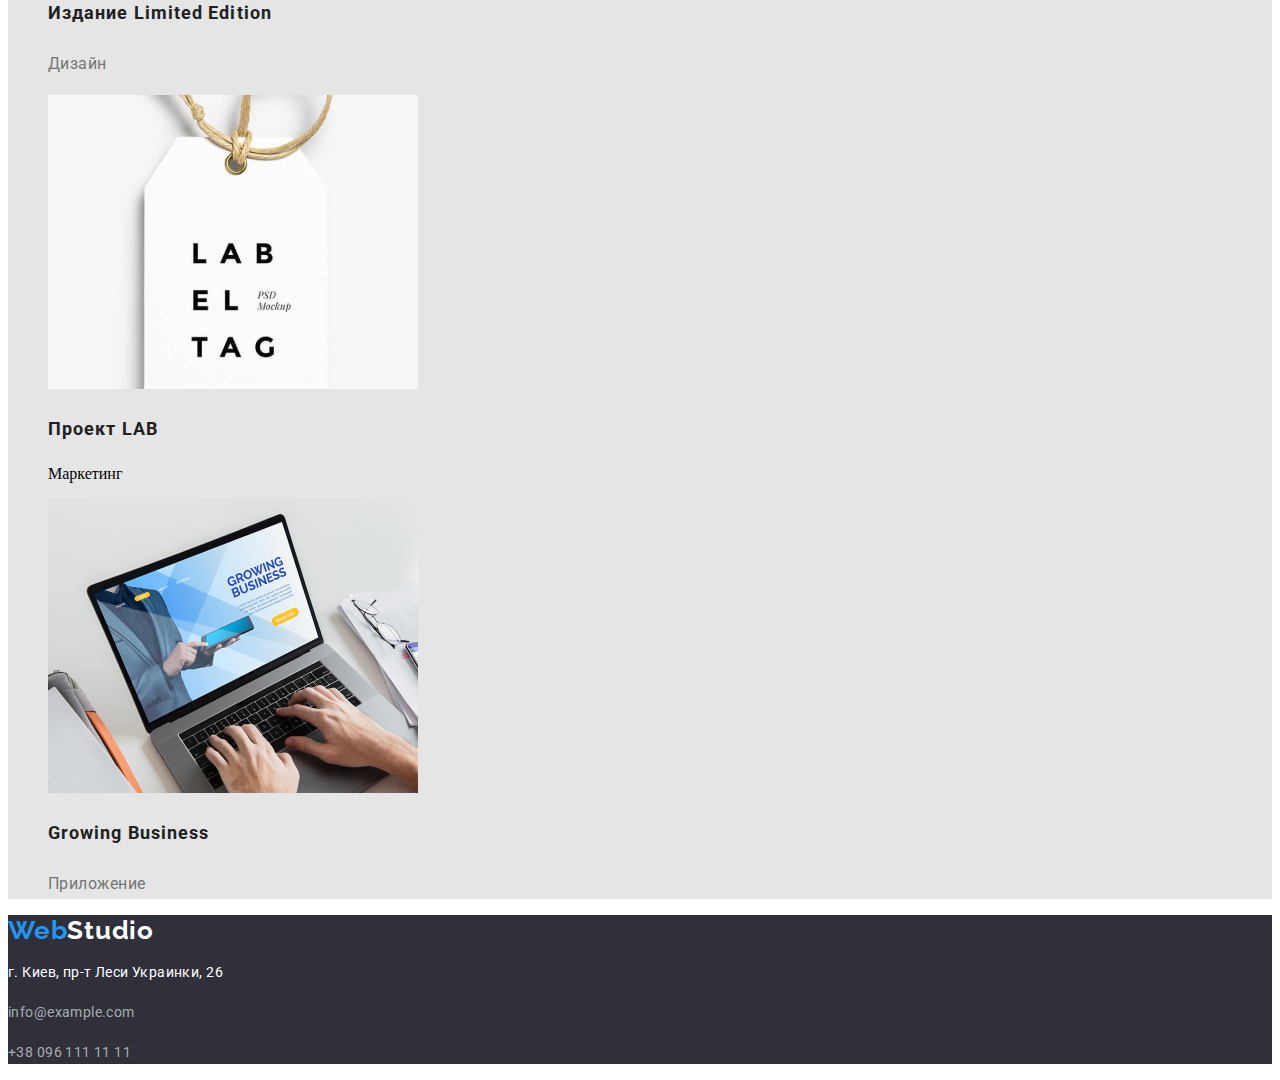
==== commit 2e2df8b3: "dz2-gotove" ====
--- a/portfolio.html
+++ b/portfolio.html
@@ -22,7 +22,7 @@
     
       <!--Шапка сайта-->
 
-      <header>
+      <header class="header">
       
         <a class="webstudio" href="./index.html"><span class="web"><b>Web</b></span><span
             class="studio"><b>Studio</b></span></a>
@@ -39,7 +39,7 @@
         </ul>
       </header>
 
-      <main>
+      <main class="main">
           <!--Меню кнопок-->
         <section>
           <ul>
--- a/css/portfolio.css
+++ b/css/portfolio.css
@@ -2,6 +2,10 @@
   list-style: none;
 }
 /* Logo */
+
+.header {
+  background-color: rgba(255, 255, 255, 1);
+}
 
 .webstudio {
   color: #2196f3;
@@ -57,6 +61,41 @@
 .auth-item:hover,
 .auth-item:focus {
   color: rgba(33, 150, 243, 1);
+}
+
+/* Кнопки */
+
+.main {
+  background-color: #e5e5e5;
+}
+
+.button {
+  width: 145px;
+  height: 38px;
+  left: 712px;
+  top: 174px;
+  background: rgba(245, 244, 250, 1);
+  border-radius: 4px;
+  font-family: Roboto;
+  font-style: normal;
+  font-weight: 500;
+  font-size: 16px;
+  line-height: 26px;
+  /* identical to box height, or 162% */
+  color: rgba(33, 33, 33, 1);
+
+  text-align: center;
+  letter-spacing: 0.03em;
+}
+
+.button:hover,
+.button:focus {
+  background: rgba(33, 150, 243, 1);
+}
+
+.button:hover,
+.button:focus {
+  color: rgba(255, 255, 255, 1);
 }
 
 /* Main */
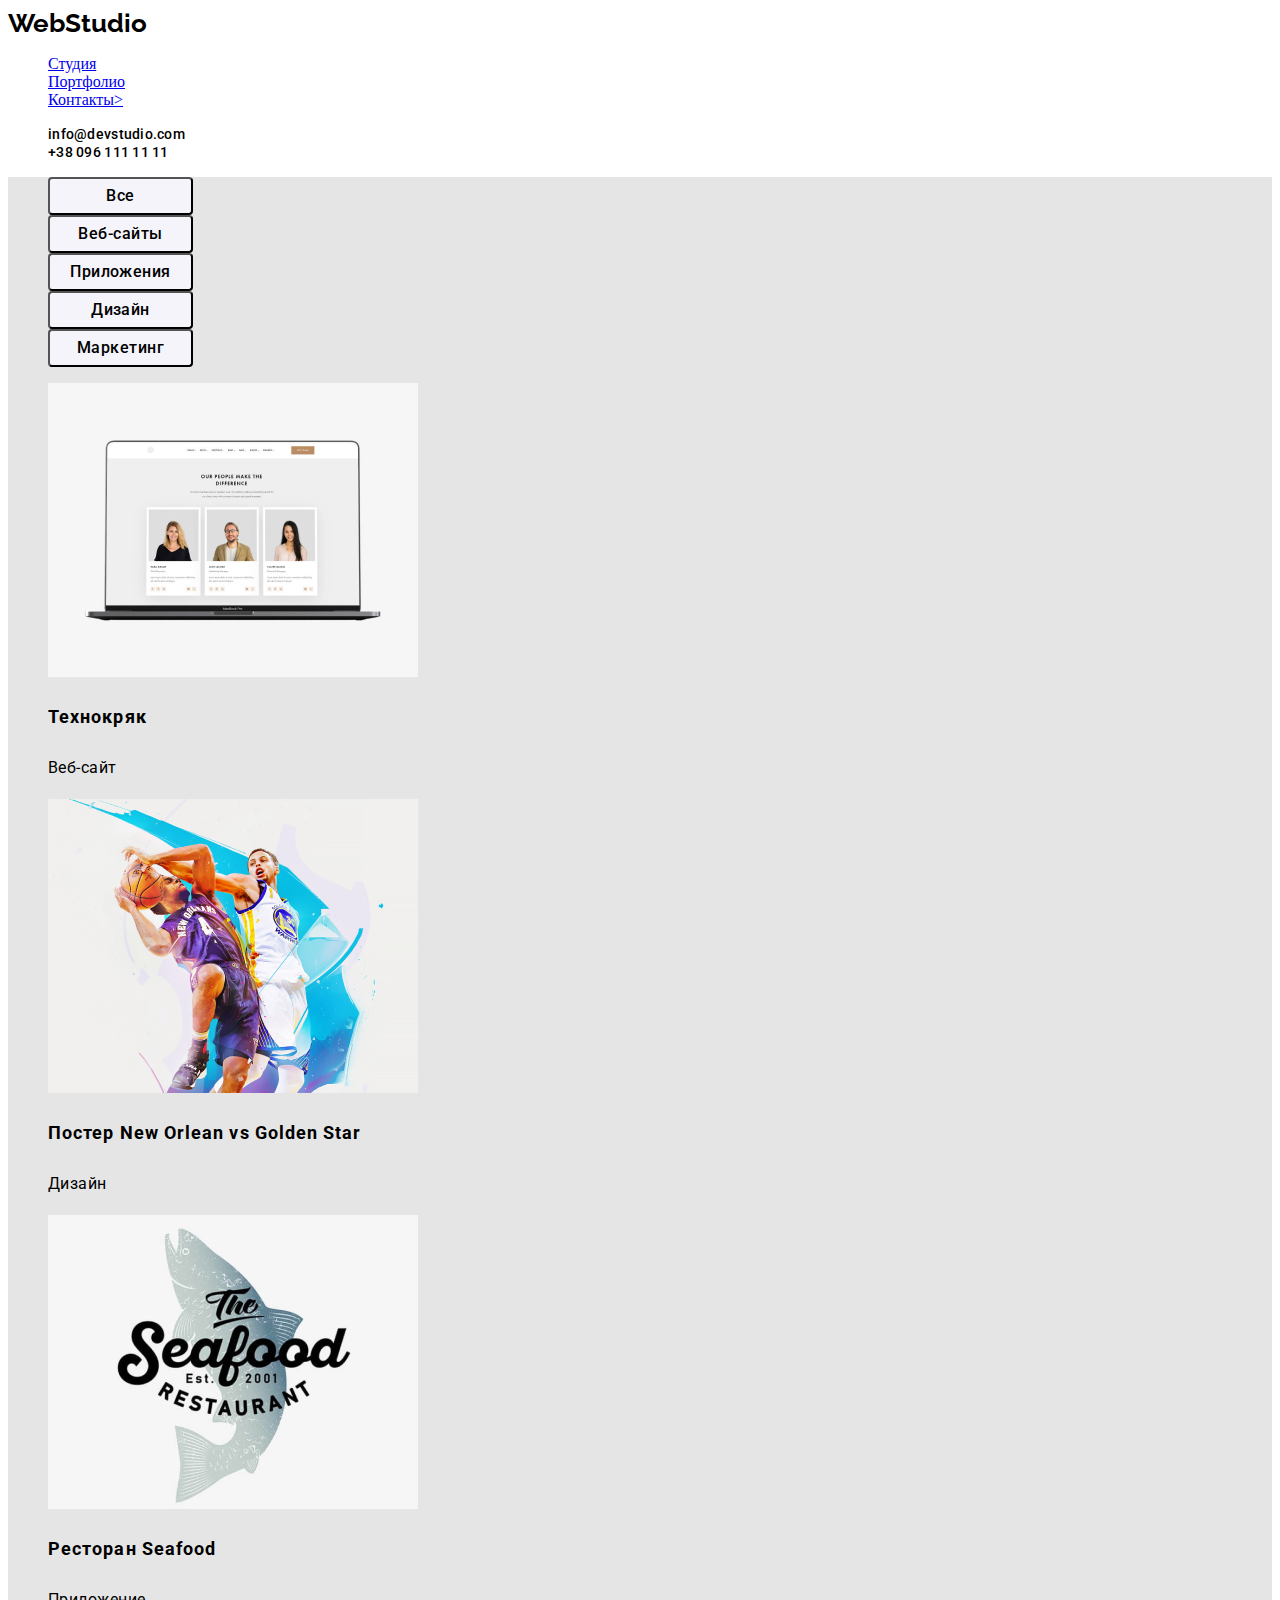
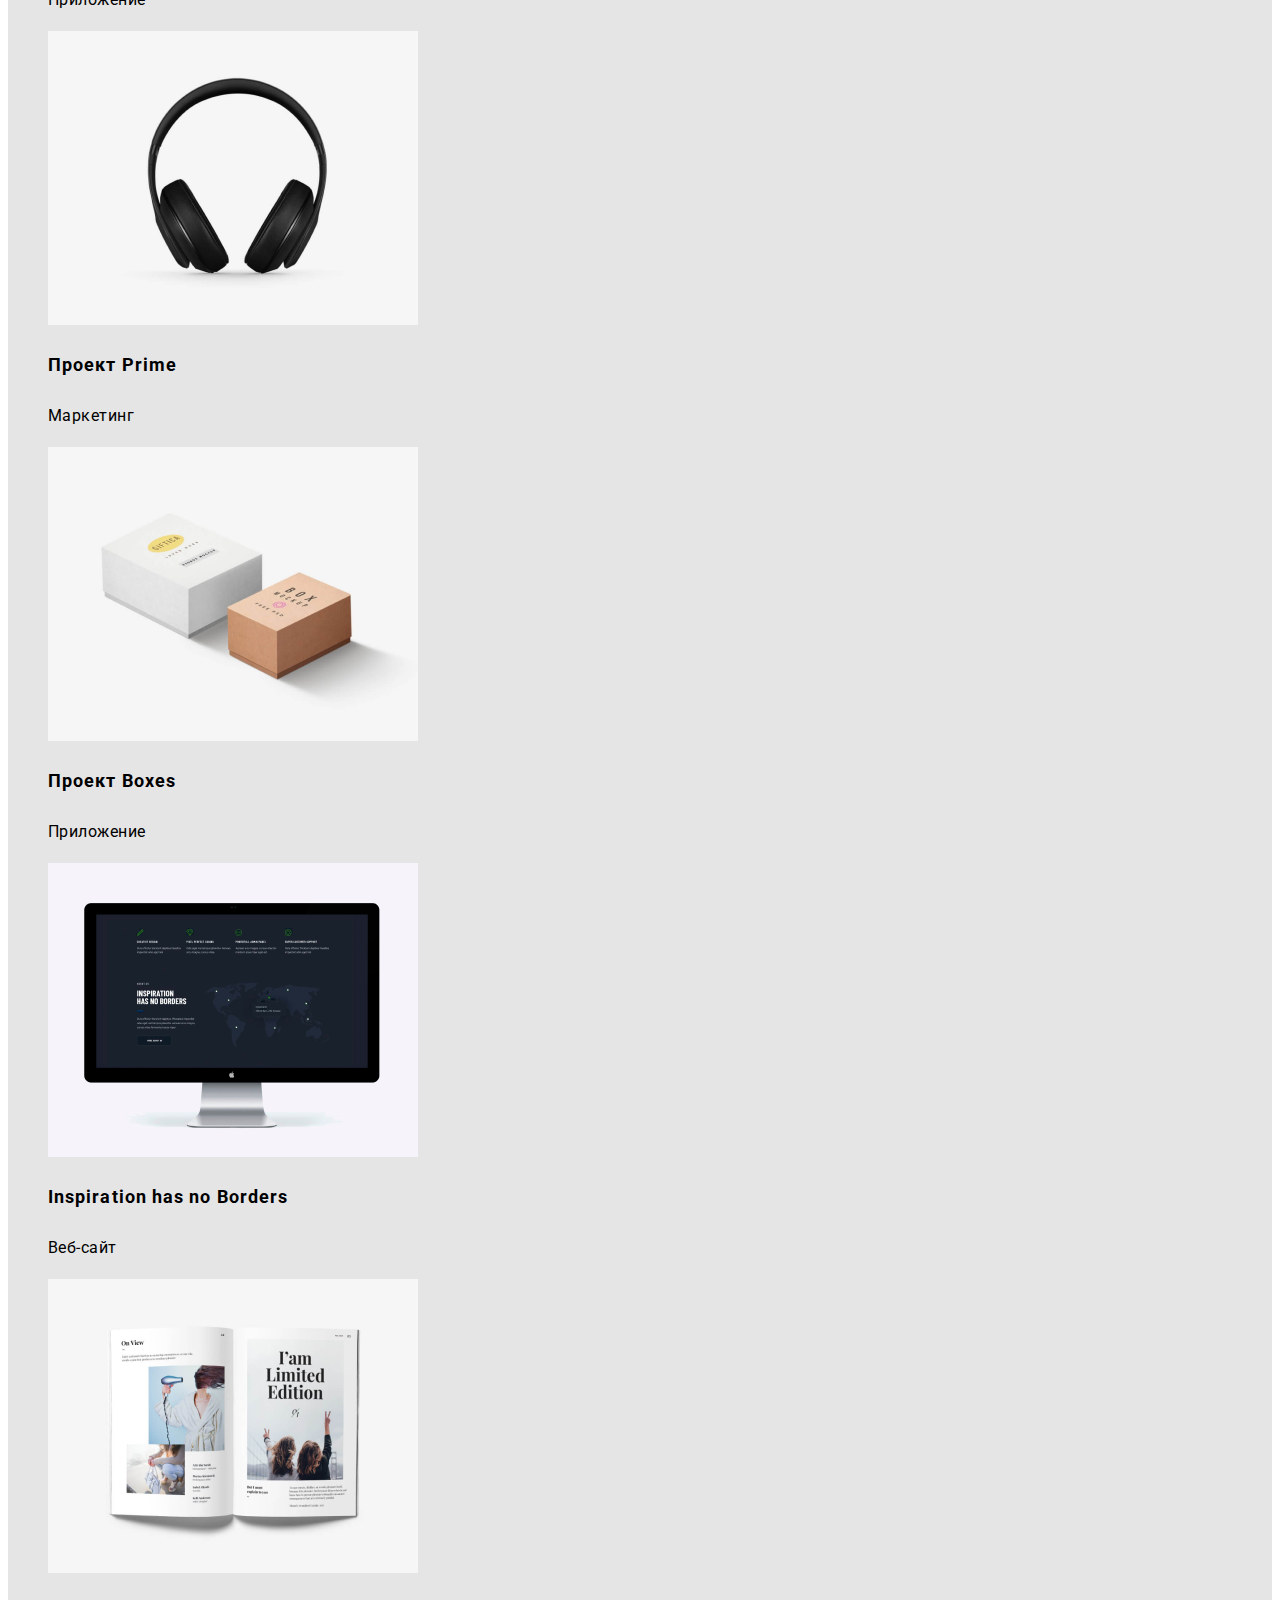
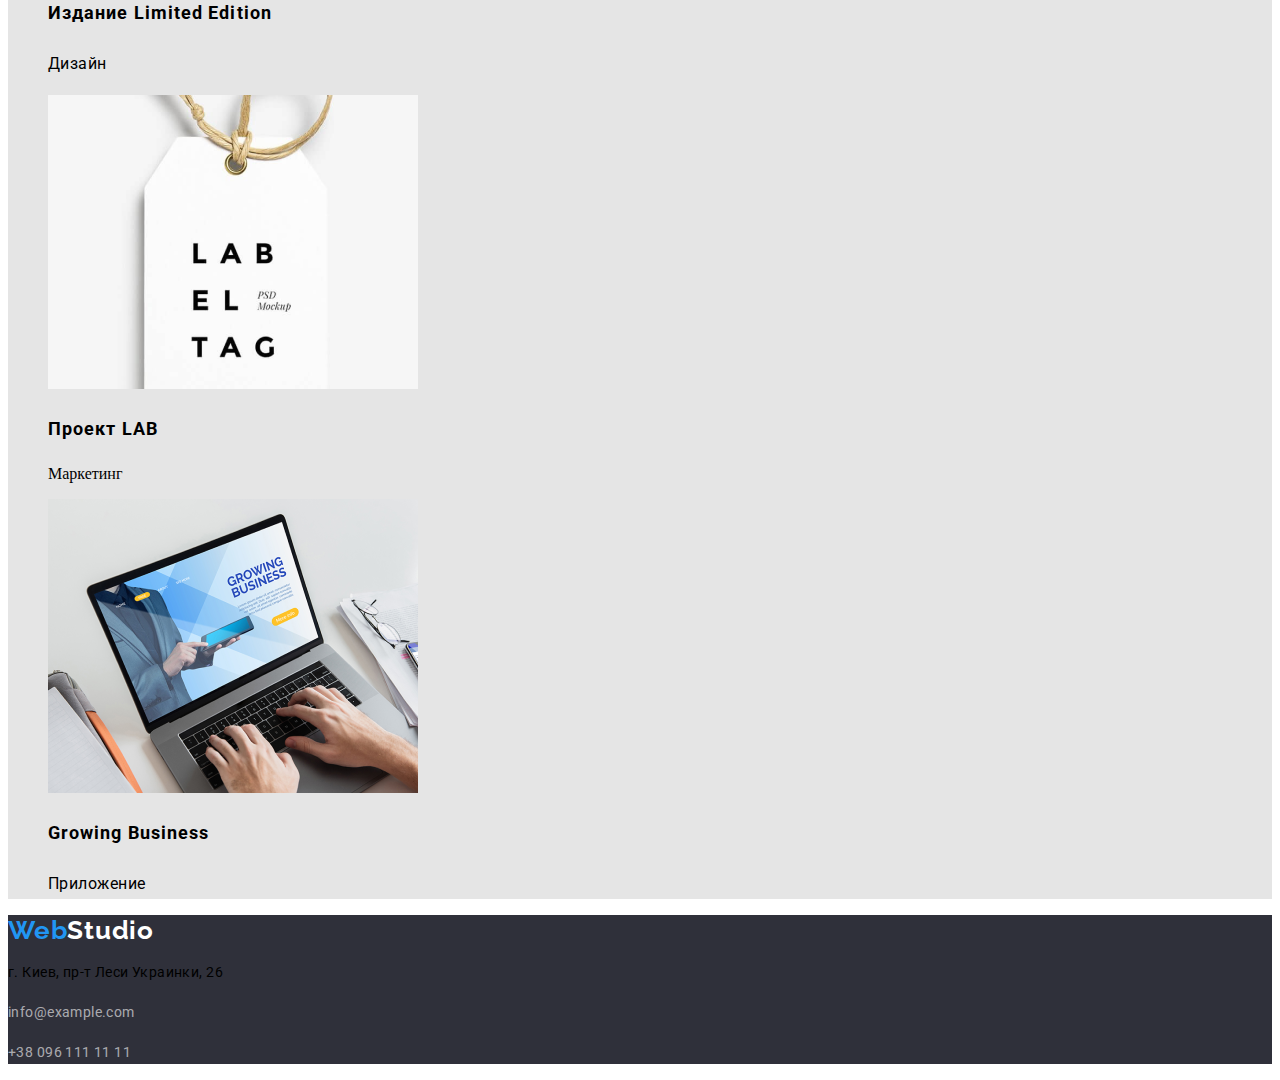
==== commit 5f659992: "dz222" ====
--- a/portfolio.html
+++ b/portfolio.html
@@ -1,22 +1,12 @@
 <!DOCTYPE html>
-<html lang="en">
+<html lang="ru">
   <head>
     <meta charset="UTF-8" />
     <meta name="viewport" content="width=device-width, initial-scale=1.0" />
     <title>Портфолио</title>
     <link rel="stylesheet" href="./css/portfolio.css" />
-    <link
-      href="https://fonts.googleapis.com/css2?family=Roboto&display=swap"
-      rel="stylesheet"
-    />
-    <link
-      href="https://fonts.googleapis.com/css2?family=Open+Sans:wght@400;700&display=swap"
-      rel="stylesheet"
-    />
-    <link
-      href="https://fonts.googleapis.com/css2?family=Raleway&display=swap"
-      rel="stylesheet"
-    />
+    <link href="https://fonts.googleapis.com/css2?family=Raleway:wght@700&family=Roboto:wght@400;500;700;900&display=swap"
+      rel="stylesheet" />
   </head>
   <body>
     
@@ -24,13 +14,12 @@
 
       <header class="header">
       
-        <a class="webstudio" href="./index.html"><span class="web"><b>Web</b></span><span
-            class="studio"><b>Studio</b></span></a>
+        <a class="webstudio" href="./index.html" aria-label="логотип">Web<span class="studio">Studio</span></a>
         <nav>
-          <ul class="nav-menu list">
-            <li><a href="./index.html" class="link"><b>Студия</b></a></li>
-            <li><a href="./portfolio.html" class="link"><b>Портфолио</b></a></li>
-            <li><a href="#Контакты" class="link"><b>Контакты</b></a></li>
+          <ul class="list">
+            <li><a href="./index.html" class="link">Студия</a></li>
+            <li><a href="./portfolio.html" class="link">Портфолио</a></li>
+            <li><a href="#Контакты" class="link">Контакты></a></li>
           </ul>
         </nav>
         <ul class="auth-nav list">
@@ -42,17 +31,17 @@
       <main class="main">
           <!--Меню кнопок-->
         <section>
-          <ul>
-            <li><button class="button">Все</button></li>
-            <li><button class="button">Веб-сайты</button></li>
-            <li><button class="button">Приложения</button></li>
-            <li><button class="button">Дизайн</button></li>
-            <li><button class="button">Маркетинг</button></li>
+          <ul class="list">
+            <li><button type="button" class="button">Все</button></li>
+            <li><button type="button" class="button">Веб-сайты</button></li>
+            <li><button type="button" class="button">Приложения</button></li>
+            <li><button type="button" class="button">Дизайн</button></li>
+            <li><button type="button" class="button">Маркетинг</button></li>
           </ul>
-          
+                    
 
           <!--Проекти-->
-            <ul>
+            <ul class="list">
               <li>
                 <img src="./img/img7.png" alt="Photo" width="370" >
                 <h3 class="section-title">Технокряк</h3>
--- a/css/portfolio.css
+++ b/css/portfolio.css
@@ -1,28 +1,37 @@
-ul {
+/* SETTINGS */
+root: {
+  --main-text-color: rgba(117, 117, 117, 1);
+  --title-text-color: rgba(33, 33, 33, 1);
+  --text-hover-focus: rgba(33, 150, 243, 1);
+  --white-text-background: rgba(255, 255, 255, 1);
+}
+
+body. {
+  font-family: Roboto, sans-serif;
+  letter-spacing: 0.03em;
+}
+
+.list {
   list-style: none;
 }
 /* Logo */
 
 .header {
-  background-color: rgba(255, 255, 255, 1);
+  background-color: var(--white-text-background);
 }
 
 .webstudio {
-  color: #2196f3;
+  color: #000000;
   text-decoration: none;
   font-family: Raleway;
-  font-style: normal;
-  font-weight: bold;
   font-size: 26px;
-  line-height: 31px;
-  /* identical to box height */
-
-  letter-spacing: 0.03em;
+  font-weight: 700;
+  font-size: 26px;
+  line-height: 1.19;
 }
 
 .studio {
-  color: #000000;
-  text-decoration: none;
+  color: var(--text-hover-focus);
 }
 
 .list {
@@ -32,35 +41,37 @@
 /* Навігація */
 
 .nav-menu .link {
-  color: rgba(33, 33, 33, 1);
+  color: var(--title-text-color);
   text-decoration: none;
   font-family: Roboto;
+  font-size: 14px;
   font-style: normal;
   font-weight: 500;
-  font-size: 14px;
   line-height: 16px;
   letter-spacing: 0.02em;
+  text-align: left;
 }
 
 .nav-menu .link:hover,
 .nav-menu .link:focus {
-  color: rgba(33, 150, 243, 1);
+  color: var(--text-hover-focus);
 }
 
 .auth-item {
-  color: rgba(33, 33, 33, 1);
+  color: var(--title-text-color);
   text-decoration: none;
   font-family: Roboto;
+  font-size: 14px;
   font-style: normal;
   font-weight: 500;
-  font-size: 14px;
   line-height: 16px;
   letter-spacing: 0.02em;
+  text-align: left;
 }
 
 .auth-item:hover,
 .auth-item:focus {
-  color: rgba(33, 150, 243, 1);
+  color: var(--text-hover-focus);
 }
 
 /* Кнопки */
@@ -82,7 +93,7 @@
   font-size: 16px;
   line-height: 26px;
   /* identical to box height, or 162% */
-  color: rgba(33, 33, 33, 1);
+  color: var(--title-text-color);
 
   text-align: center;
   letter-spacing: 0.03em;
@@ -90,12 +101,12 @@
 
 .button:hover,
 .button:focus {
-  background: rgba(33, 150, 243, 1);
+  background: var(--text-hover-focus);
 }
 
 .button:hover,
 .button:focus {
-  color: rgba(255, 255, 255, 1);
+  color: var(--white-text-background);
 }
 
 /* Main */
@@ -106,7 +117,7 @@
   font-size: 18px;
   line-height: 36px;
   /* identical to box height, or 200% */
-  color: rgba(33, 33, 33, 1);
+  color: var(--title-text-color);
   letter-spacing: 0.06em;
 }
 
@@ -117,7 +128,7 @@
   font-size: 16px;
   line-height: 30px;
   /* identical to box height, or 187% */
-  color: rgba(117, 117, 117, 1);
+  color: var(--main-text-color);
   letter-spacing: 0.03em;
 }
 
@@ -154,7 +165,7 @@
   /* or 171% */
 
   letter-spacing: 0.03em;
-  color: rgba(255, 255, 255, 1);
+  color: var(--white-text-background);
 }
 
 .foooter-info {
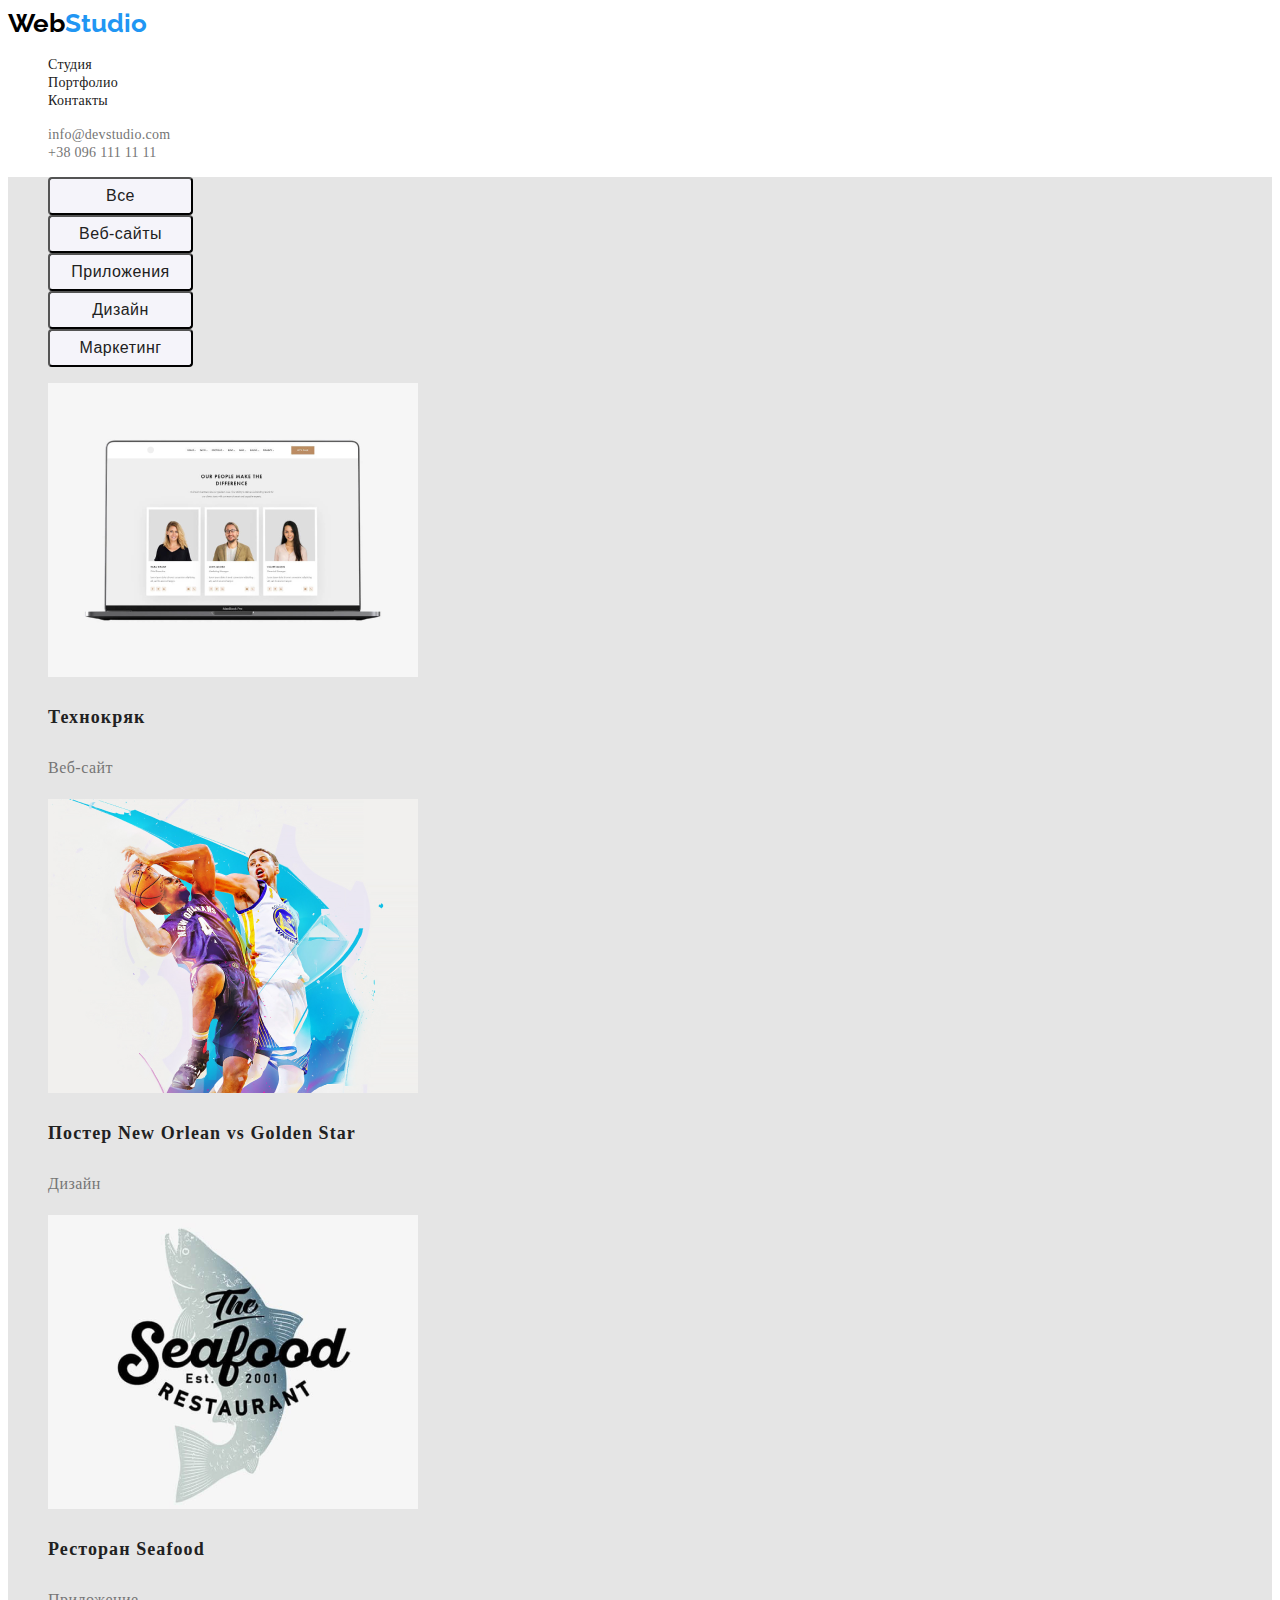
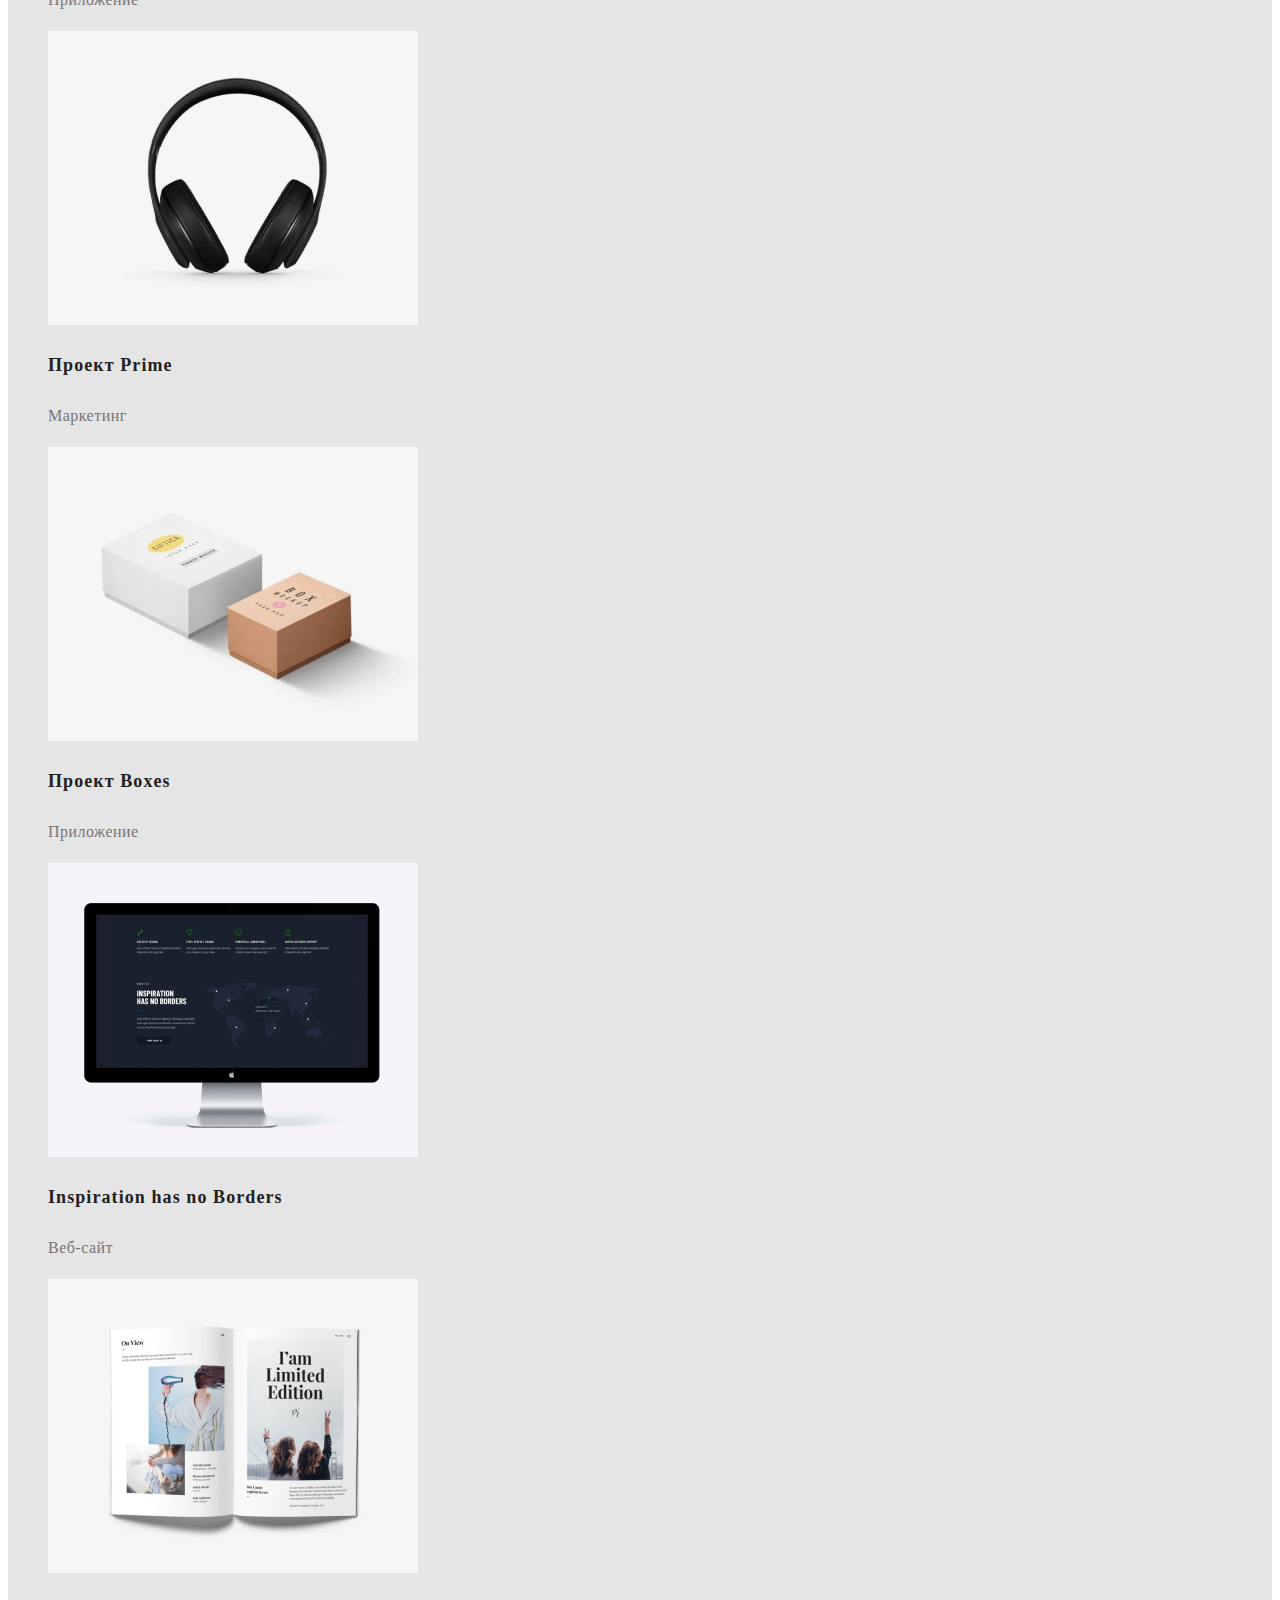
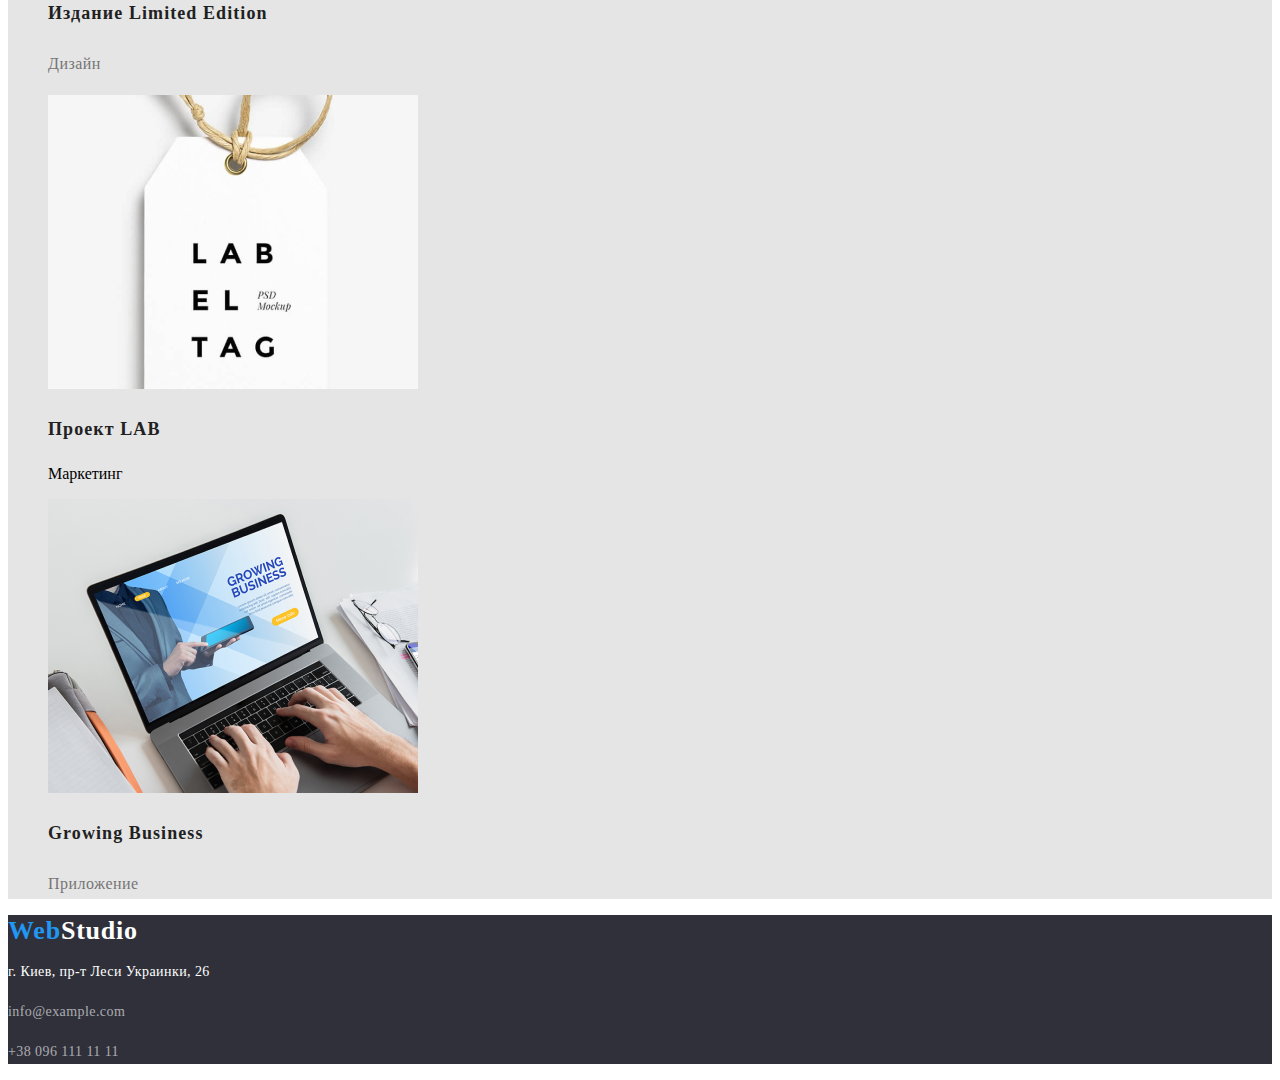
==== commit d30e8191: "dz2222ok" ====
--- a/portfolio.html
+++ b/portfolio.html
@@ -8,6 +8,7 @@
     <link href="https://fonts.googleapis.com/css2?family=Raleway:wght@700&family=Roboto:wght@400;500;700;900&display=swap"
       rel="stylesheet" />
   </head>
+
   <body>
     
       <!--Шапка сайта-->
@@ -19,7 +20,7 @@
           <ul class="list">
             <li><a href="./index.html" class="link">Студия</a></li>
             <li><a href="./portfolio.html" class="link">Портфолио</a></li>
-            <li><a href="#Контакты" class="link">Контакты></a></li>
+            <li><a href="#Контакты" class="link">Контакты</a></li>
           </ul>
         </nav>
         <ul class="auth-nav list">
--- a/css/portfolio.css
+++ b/css/portfolio.css
@@ -1,5 +1,5 @@
 /* SETTINGS */
-root: {
+:root {
   --main-text-color: rgba(117, 117, 117, 1);
   --title-text-color: rgba(33, 33, 33, 1);
   --text-hover-focus: rgba(33, 150, 243, 1);
@@ -7,23 +7,20 @@
 }
 
 body. {
-  font-family: Roboto, sans-serif;
+  font-family: "Roboto", sans-serif;
   letter-spacing: 0.03em;
+  background-color: var(--white-text-background);
 }
 
 .list {
   list-style: none;
 }
-/* Logo */
 
-.header {
-  background-color: var(--white-text-background);
-}
-
+/* ЛОГО */
 .webstudio {
   color: #000000;
   text-decoration: none;
-  font-family: Raleway;
+  font-family: "Raleway", sans-serif;
   font-size: 26px;
   font-weight: 700;
   font-size: 26px;
@@ -31,42 +28,34 @@
 }
 
 .studio {
-  color: var(--text-hover-focus);
+  color: #2196f3;
 }
 
-.list {
-  list-style: none;
+/* НАВІГАЦІЯ */
+
+.link {
+  color: var(--title-text-color);
+  text-decoration: none;
+  font-style: normal;
+  font-weight: 500;
+  font-size: 14px;
+  line-height: 16px;
+  letter-spacing: 0.02em;
 }
 
-/* Навігація */
-
-.nav-menu .link {
-  color: var(--title-text-color);
-  text-decoration: none;
-  font-family: Roboto;
-  font-size: 14px;
-  font-style: normal;
-  font-weight: 500;
-  line-height: 16px;
-  letter-spacing: 0.02em;
-  text-align: left;
-}
-
-.nav-menu .link:hover,
-.nav-menu .link:focus {
+.link:hover,
+.link:focus {
   color: var(--text-hover-focus);
 }
 
 .auth-item {
-  color: var(--title-text-color);
+  color: var(--main-text-color);
   text-decoration: none;
-  font-family: Roboto;
-  font-size: 14px;
   font-style: normal;
   font-weight: 500;
+  font-size: 14px;
   line-height: 16px;
   letter-spacing: 0.02em;
-  text-align: left;
 }
 
 .auth-item:hover,
@@ -87,7 +76,6 @@
   top: 174px;
   background: rgba(245, 244, 250, 1);
   border-radius: 4px;
-  font-family: Roboto;
   font-style: normal;
   font-weight: 500;
   font-size: 16px;
@@ -111,7 +99,6 @@
 
 /* Main */
 .section-title {
-  font-family: Roboto;
   font-style: normal;
   font-weight: bold;
   font-size: 18px;
@@ -122,7 +109,6 @@
 }
 
 .section-info {
-  font-family: Roboto;
   font-style: normal;
   font-weight: normal;
   font-size: 16px;
@@ -139,7 +125,6 @@
 }
 
 .webstudio-footer {
-  font-family: Raleway;
   font-style: normal;
   font-weight: bold;
   font-size: 26px;
@@ -157,7 +142,6 @@
 }
 
 .street {
-  font-family: Roboto;
   font-style: normal;
   font-weight: normal;
   font-size: 14px;
@@ -169,7 +153,6 @@
 }
 
 .foooter-info {
-  font-family: Roboto;
   font-style: normal;
   font-weight: normal;
   font-size: 14px;
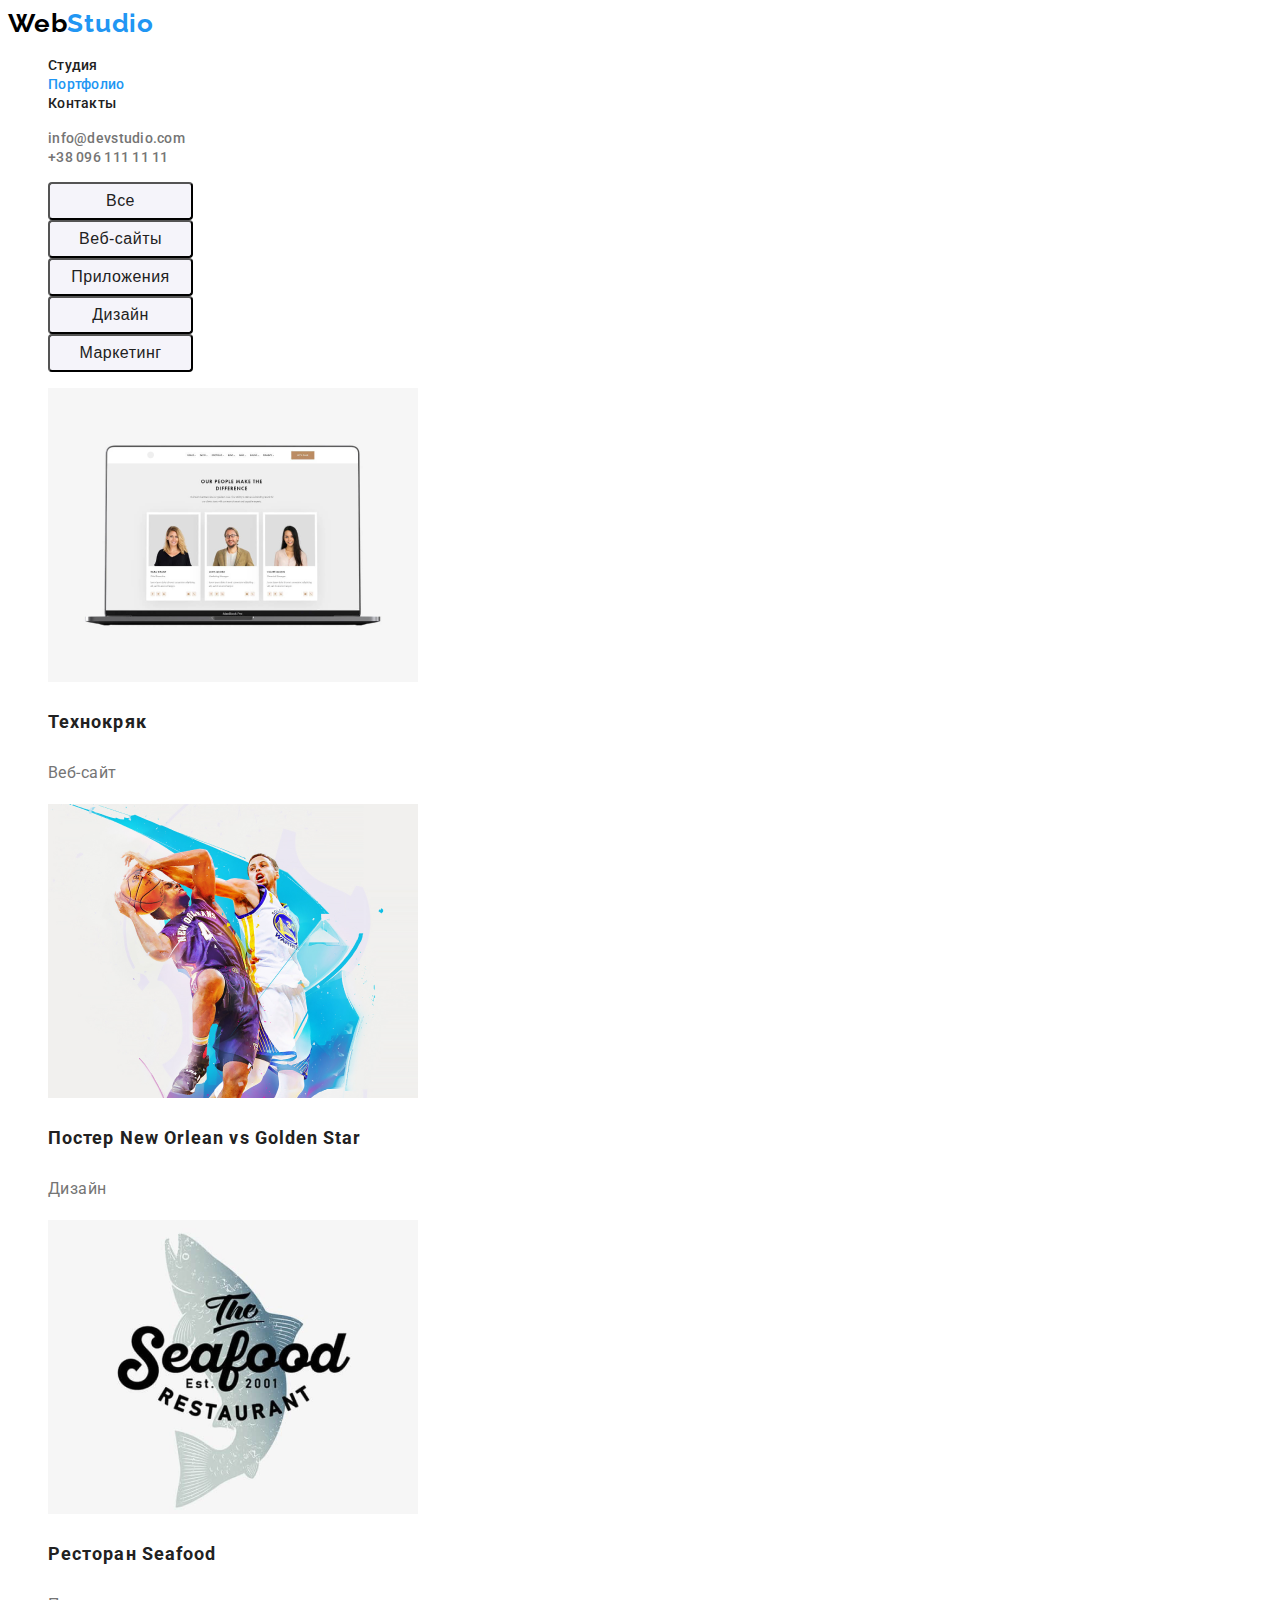
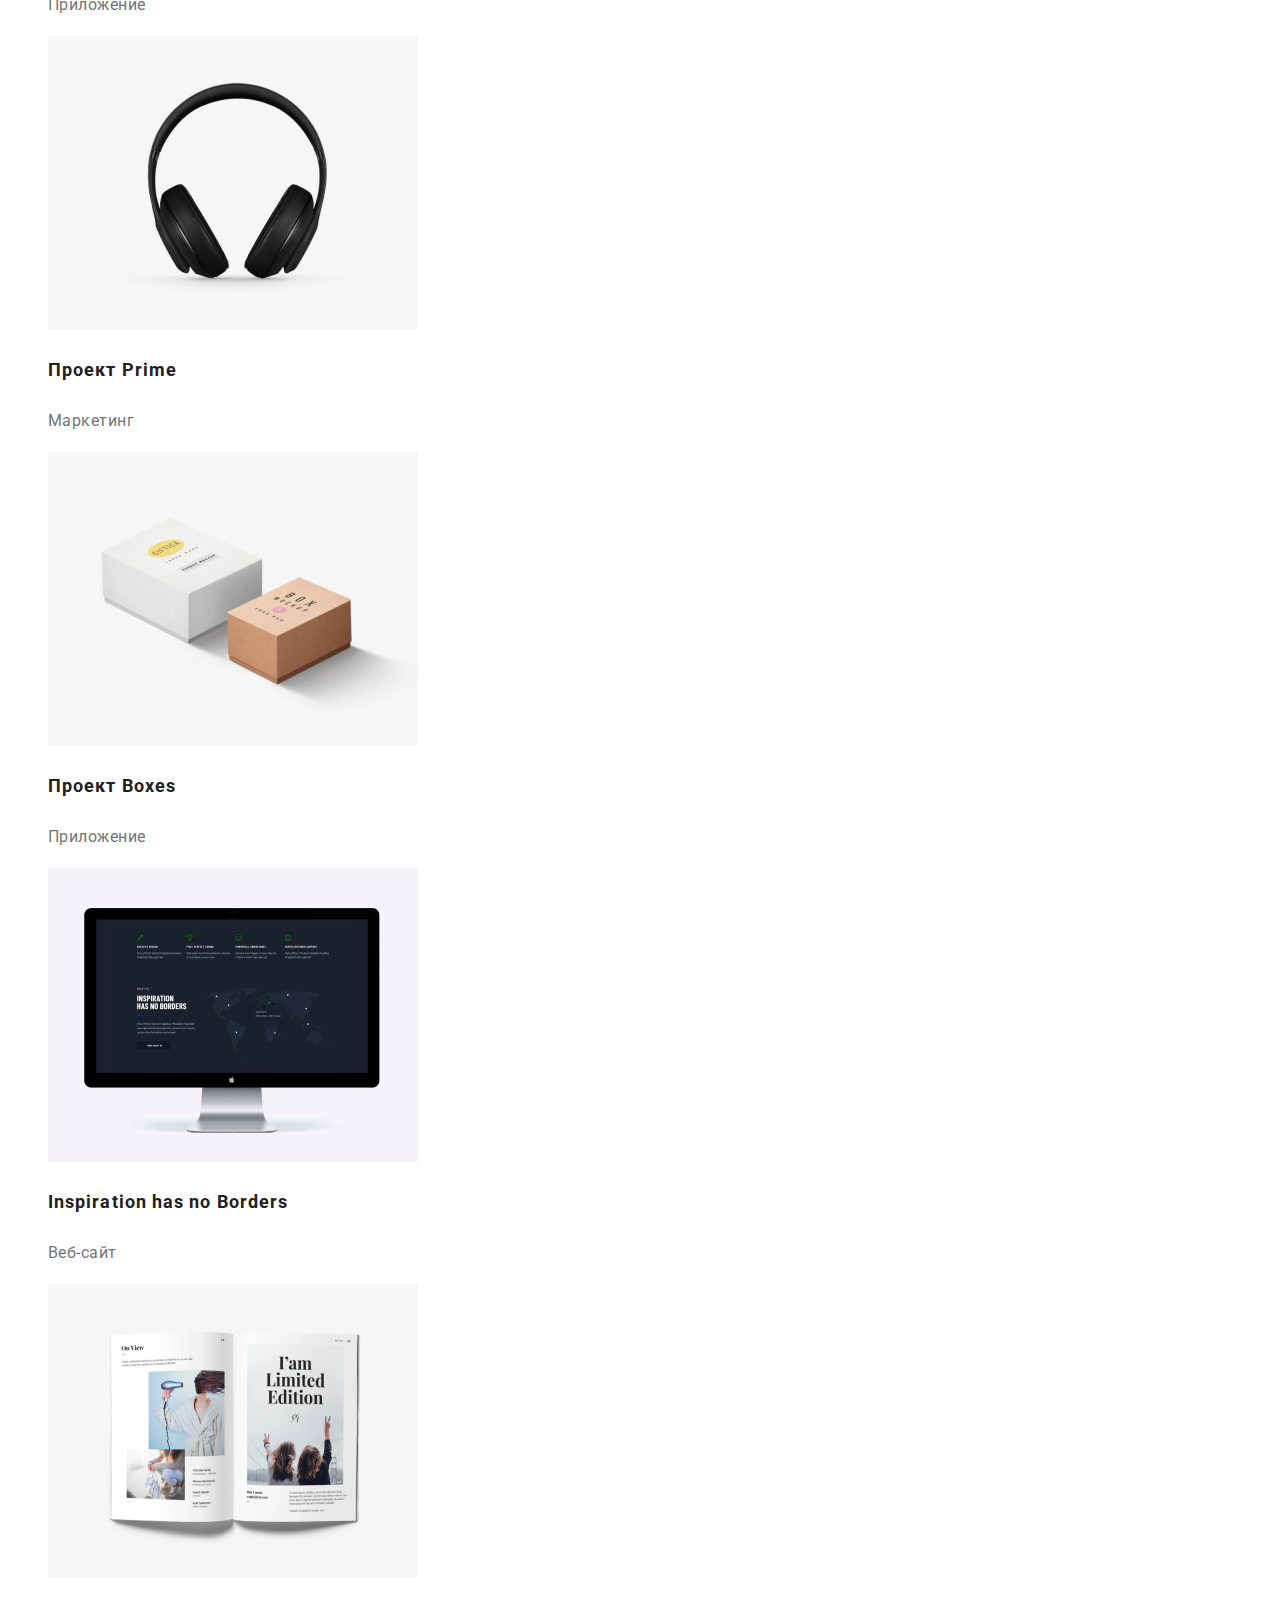
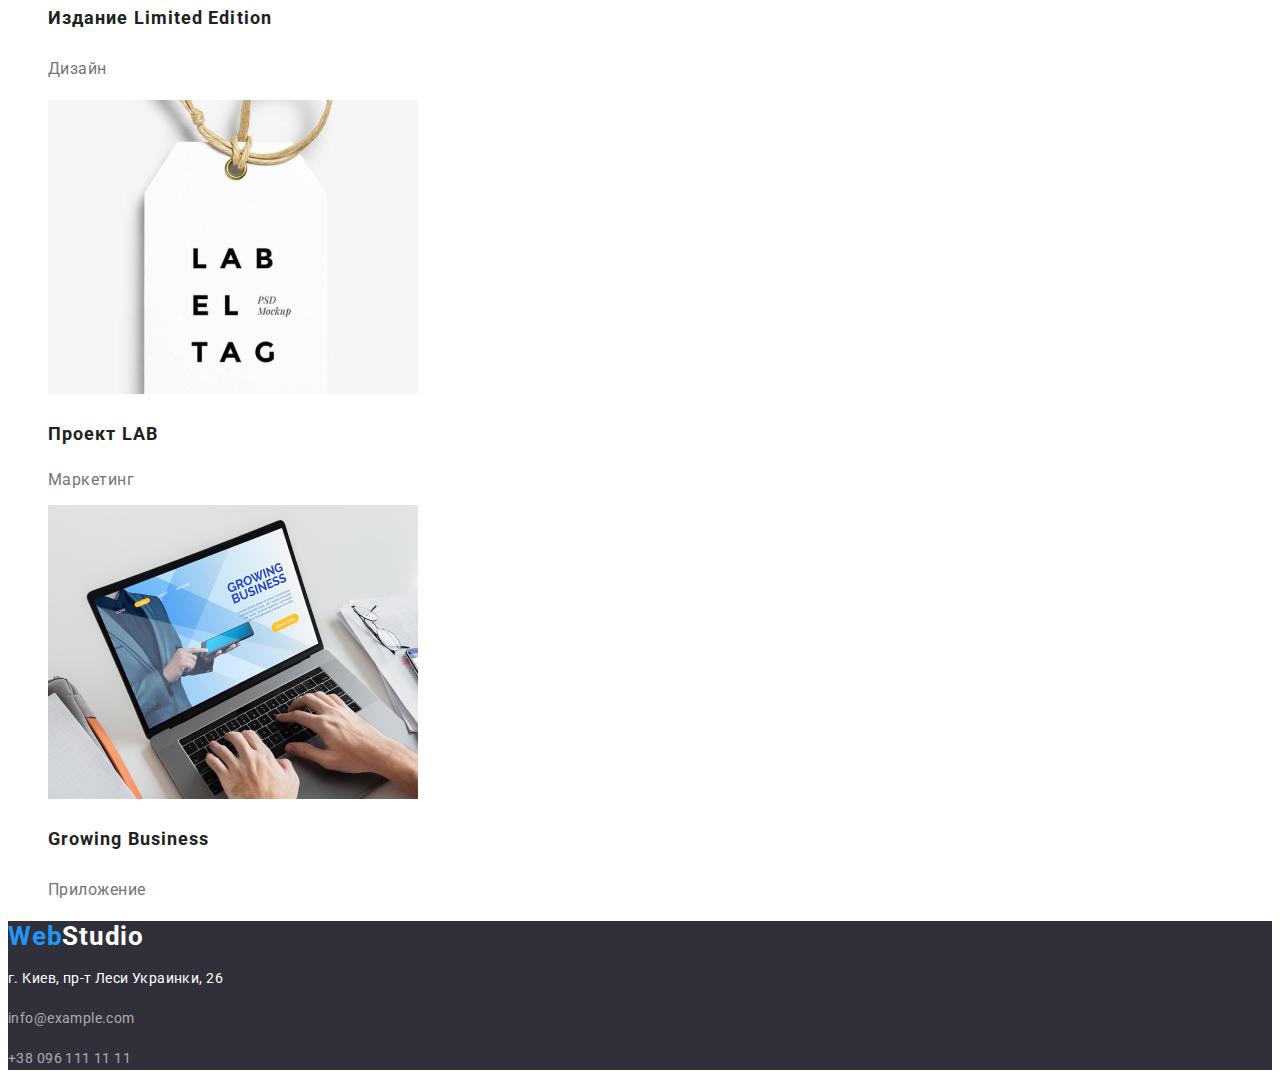
==== commit f4a5909e: "готове дз2" ====
--- a/portfolio.html
+++ b/portfolio.html
@@ -19,7 +19,7 @@
         <nav>
           <ul class="list">
             <li><a href="./index.html" class="link">Студия</a></li>
-            <li><a href="./portfolio.html" class="link">Портфолио</a></li>
+            <li><a href="./portfolio.html" class="special-link">Портфолио</a></li>
             <li><a href="#Контакты" class="link">Контакты</a></li>
           </ul>
         </nav>
--- a/css/portfolio.css
+++ b/css/portfolio.css
@@ -6,10 +6,11 @@
   --white-text-background: rgba(255, 255, 255, 1);
 }
 
-body. {
+body {
   font-family: "Roboto", sans-serif;
   letter-spacing: 0.03em;
   background-color: var(--white-text-background);
+  color: var(--main-text-color);
 }
 
 .list {
@@ -18,13 +19,18 @@
 
 /* ЛОГО */
 .webstudio {
+  width: 145px;
+  height: 31px;
   color: #000000;
   text-decoration: none;
   font-family: "Raleway", sans-serif;
+  font-style: normal;
+  font-weight: bold;
   font-size: 26px;
-  font-weight: 700;
-  font-size: 26px;
-  line-height: 1.19;
+  line-height: 31px;
+  /* identical to box height */
+
+  letter-spacing: 0.03em;
 }
 
 .studio {
@@ -32,6 +38,16 @@
 }
 
 /* НАВІГАЦІЯ */
+
+.special-link {
+  color: rgba(33, 150, 243, 1);
+  text-decoration: none;
+  font-style: normal;
+  font-weight: 500;
+  font-size: 14px;
+  line-height: 16px;
+  letter-spacing: 0.02em;
+}
 
 .link {
   color: var(--title-text-color);
@@ -51,7 +67,6 @@
 .auth-item {
   color: var(--main-text-color);
   text-decoration: none;
-  font-style: normal;
   font-weight: 500;
   font-size: 14px;
   line-height: 16px;
@@ -64,10 +79,6 @@
 }
 
 /* Кнопки */
-
-.main {
-  background-color: #e5e5e5;
-}
 
 .button {
   width: 145px;
